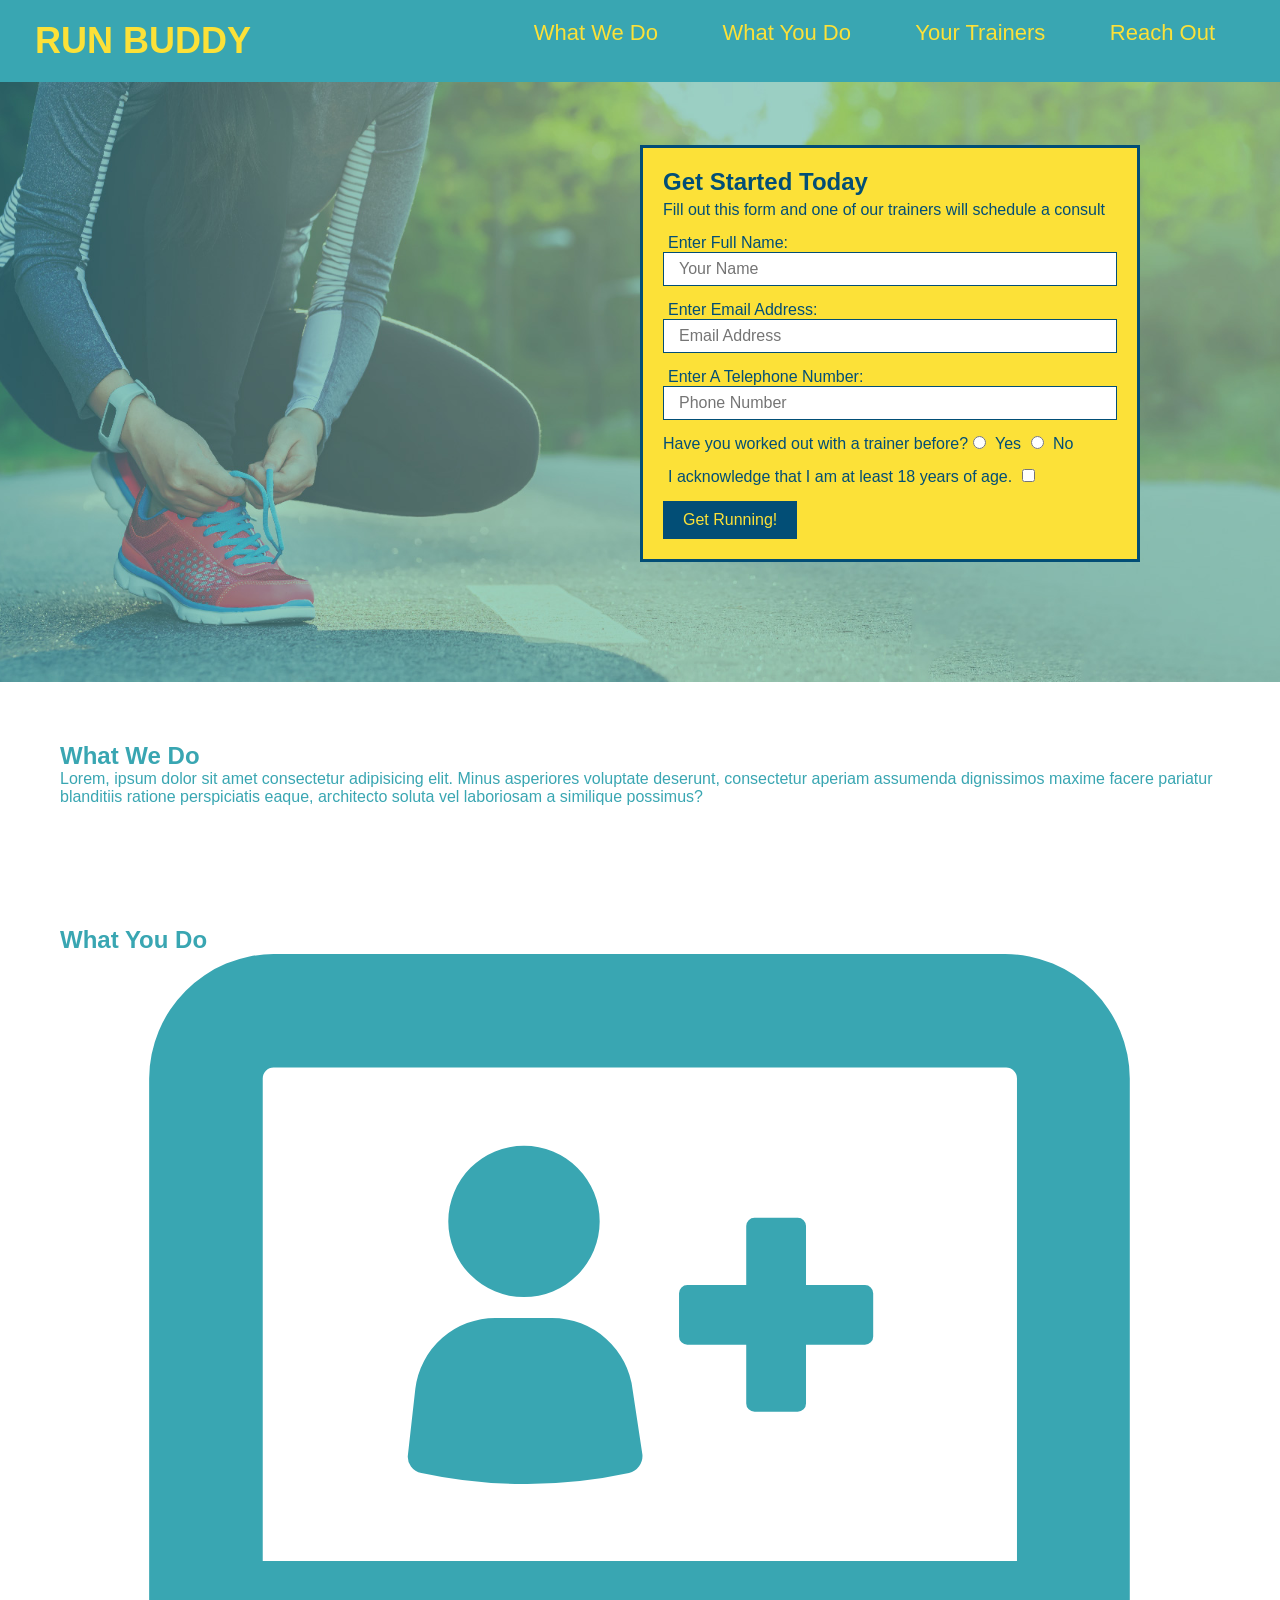
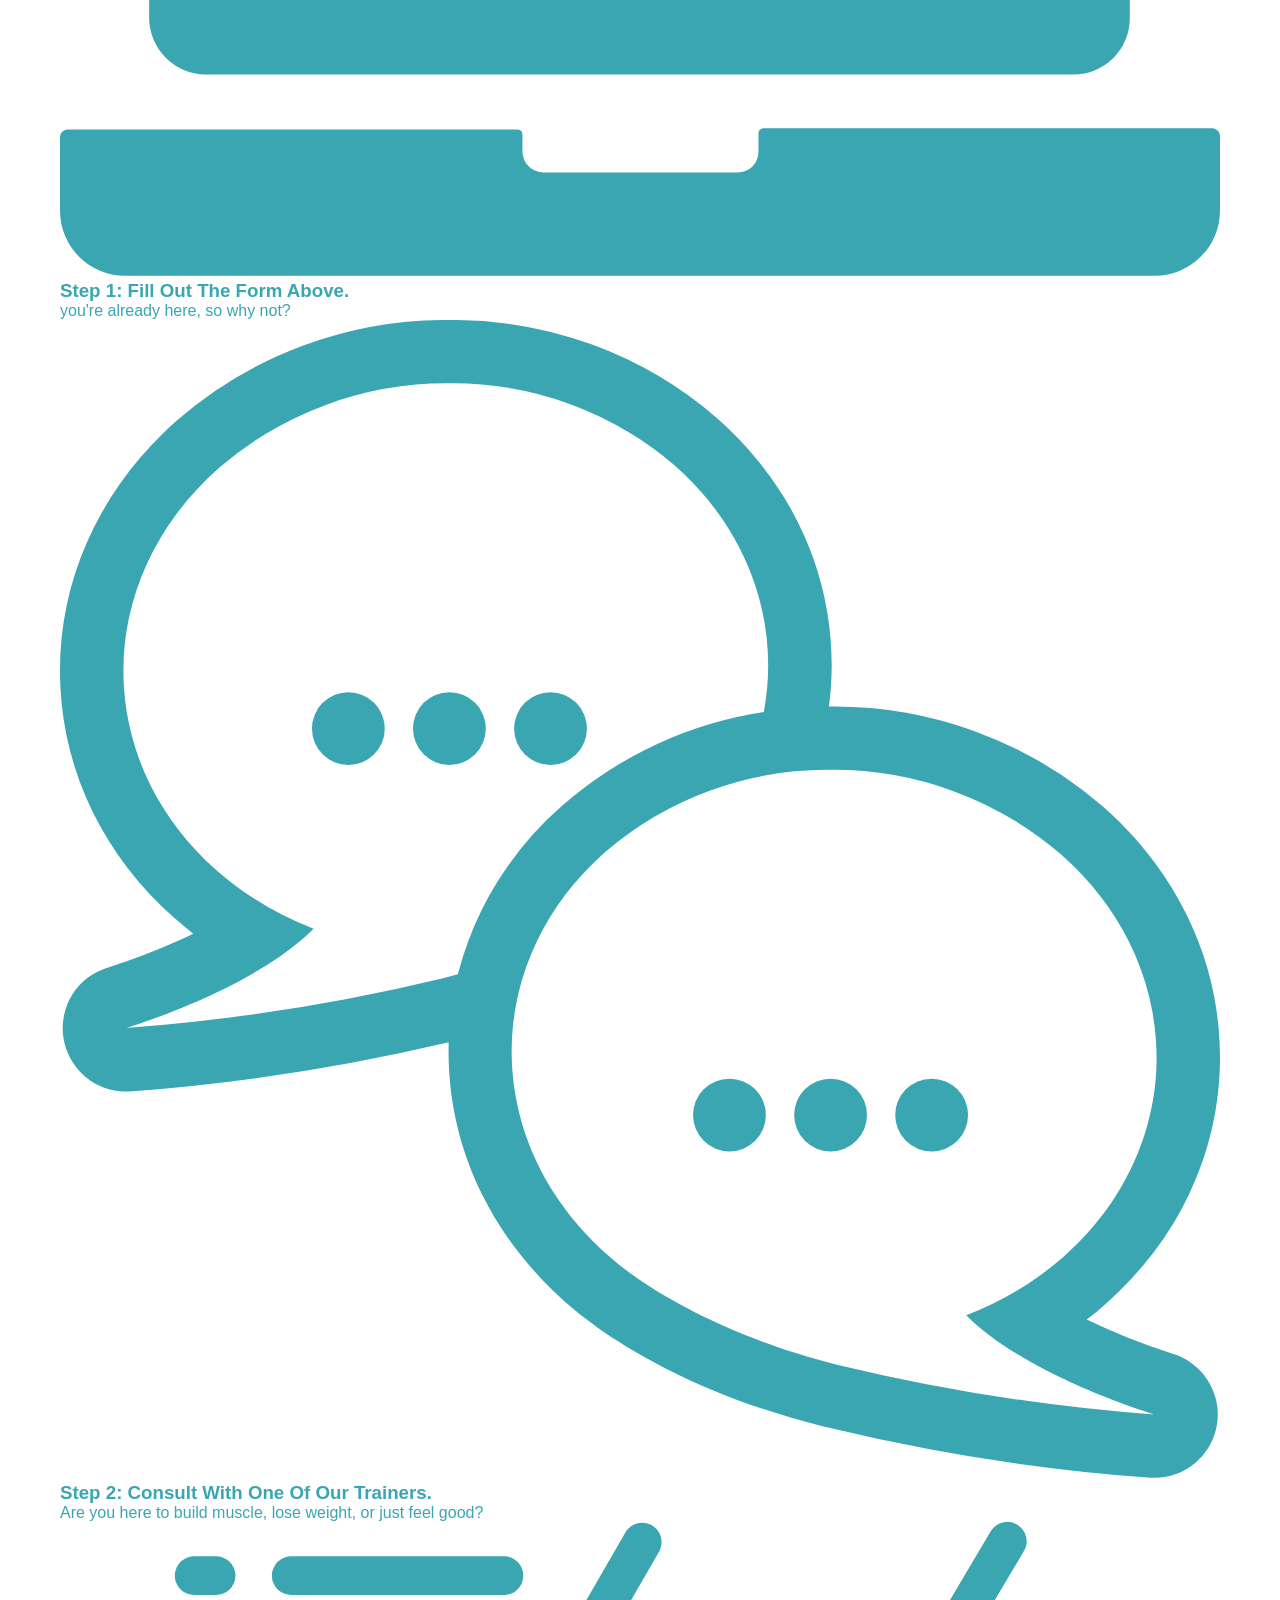
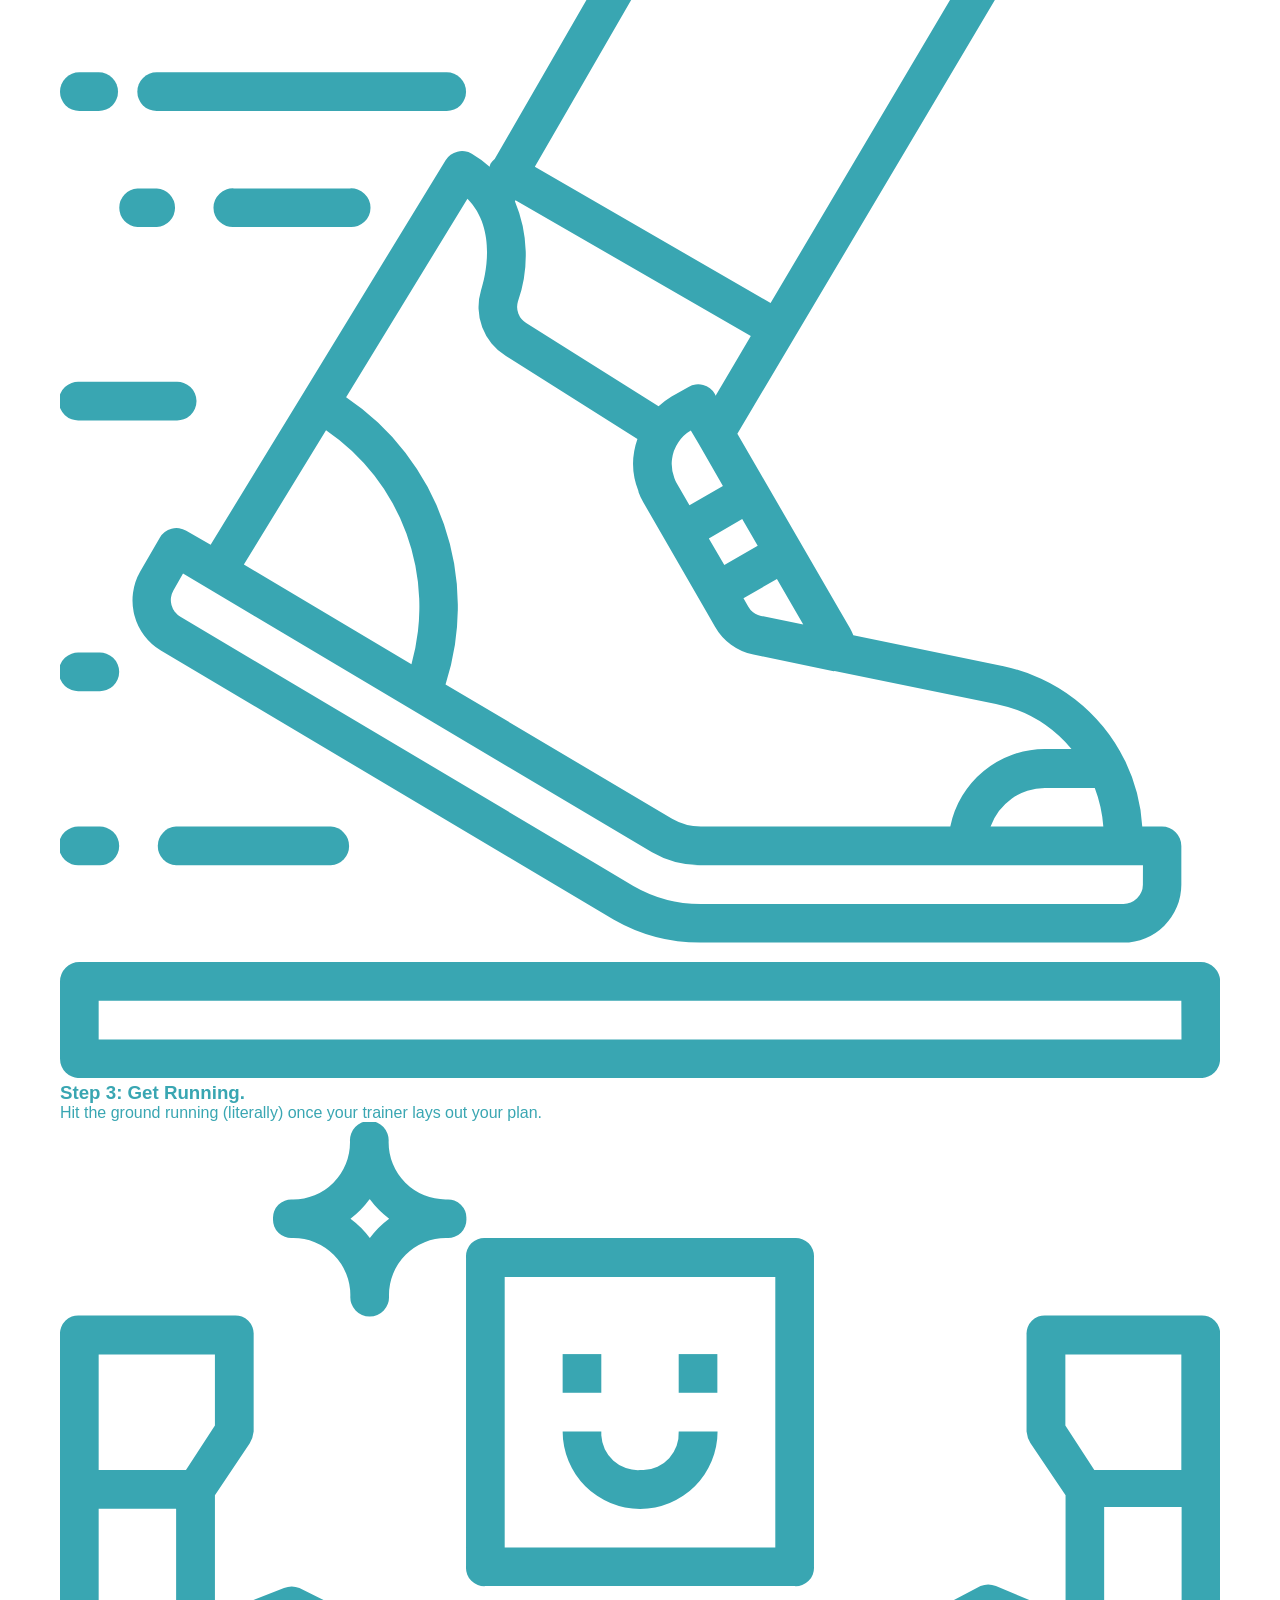
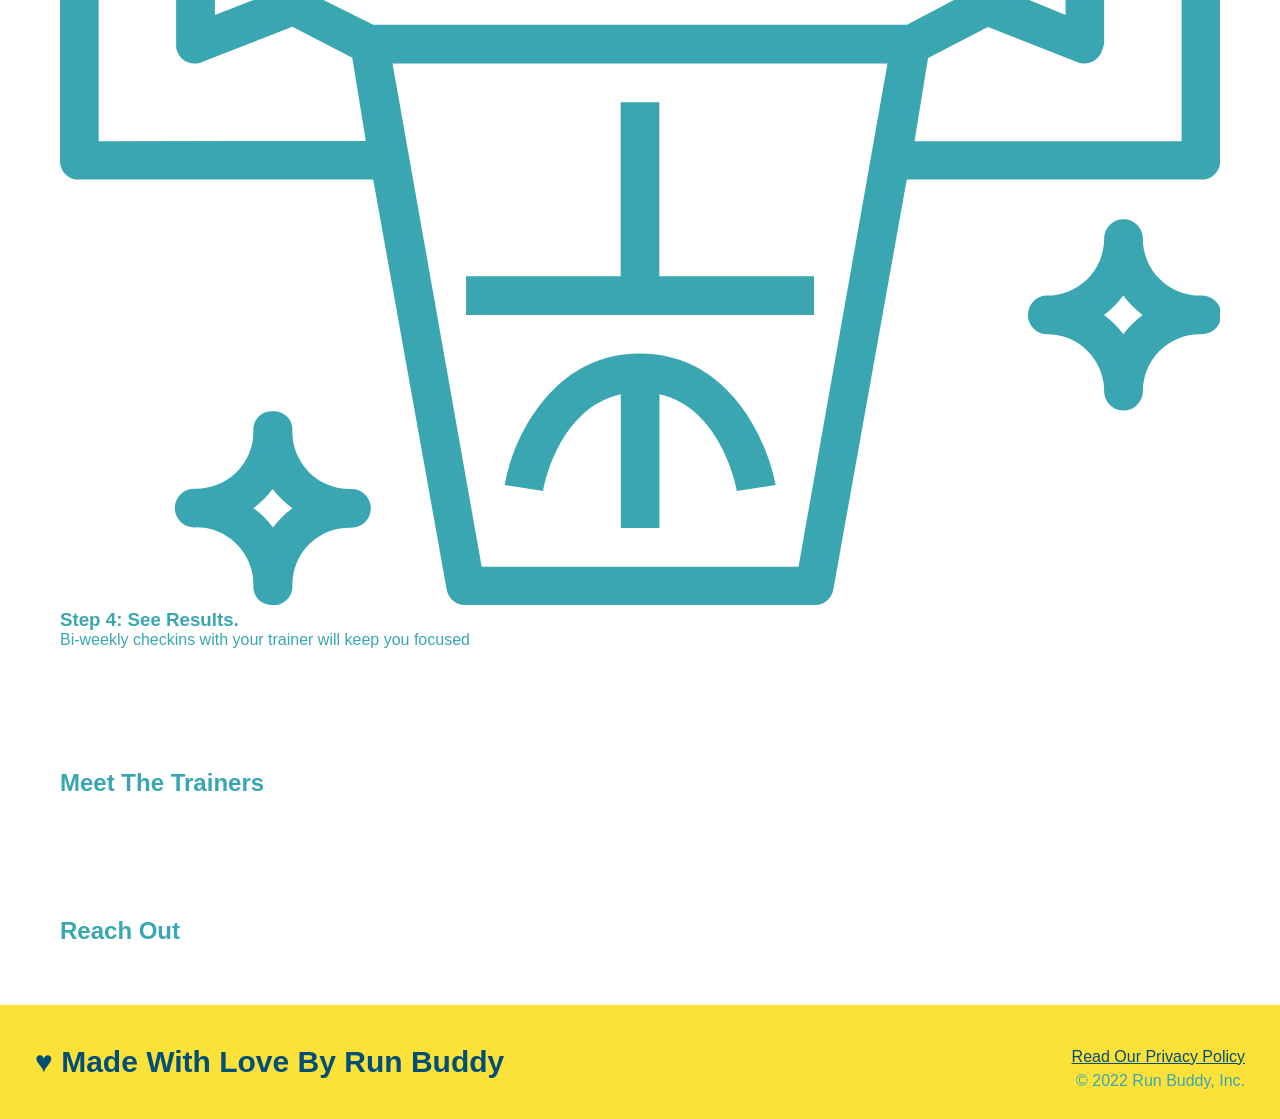
==== index.html @ b2ea05d6 "adding what you do icons" ====
<!DOCTYPE html>
<html lang="en">
<head>
    <meta charset="UTF-8">
    <meta http-equiv="X-UA-Compatible" content="IE=edge">
    <meta name="viewport" content="width=device-width, initial-scale=1.0">
    <link rel="stylesheet" href="./assets/css/style.css">
    <title>Run-Buddy</title>
</head>
<body>
    <!--Navigation-->
    <header>
        <h1>
            <a href="/">RUN BUDDY</a>
        </h1>
        <nav>
            <ul>
                <li>
                    <a href="#what-we-do">What We Do</a>
                </li>
                <li>
                    <a href="#what-you-do">What You Do</a>
                </li>
                <li>
                    <a href="#your-trainers">Your Trainers</a>
                </li>
                <li>
                    <a href="#reach-out">Reach Out</a>
                </li>
            </ul>
        </nav>
    </header>

    <!--hero/jumbotron-->
    <section class="hero">
        <div class="hero-form">
            <h3>Get Started Today</h3>
            <p>Fill out this form and one of our trainers will schedule a consult</p>

            <!--Add form element-->
            <form>
                <label for="name">Enter Full Name:</label>
                <input type="text" placeholder="Your Name" name="name" id="name" class="form-input" />
                
                <label for="email">Enter Email Address:</label>
                <input type="email" placeholder="Email Address" name="email" id="email" class="form-input" />

                <label for="phone">Enter A Telephone Number:</label>
                <input type="tel" placeholder="Phone Number" name="phone" id="phone" class="form-input" />
                <p>
                    Have you worked out with a trainer before?
                    <input type="radio" name="trainer-confirm" id="trainer-yes" />
                    <label for="trainer-yes">Yes</label>
                    <input type="radio" name="trainer-confirm" id="trainer-no" />
                    <label for="trainer-no">No</label>
                </p>
                <p>
                    <label for="checkbox" >
                        I acknowledge that I am at least 18 years of age.
                    </label>
                    <input type="checkbox" name="age-confirm" id="checkbox" />
                </p>
                <button type="submit">
                    Get Running!
                </button>
            </form>
        </div>
    </section>

    <!--What we do-->
    <section id="what-we-do">
        <h2>What We Do</h2>
        <p>
            Lorem, ipsum dolor sit amet consectetur adipisicing elit. Minus asperiores voluptate deserunt, consectetur aperiam assumenda dignissimos maxime facere pariatur blanditiis ratione perspiciatis eaque, architecto soluta vel laboriosam a similique possimus?
        </p>
    </section>

    <!--What you do-->
    <section id="what-you-do">
        <h2>What You Do</h2>

        <div>
            <img src="./assets/images/step-1.svg" alt="" />
            <h3>Step 1: Fill Out The Form Above.</h3>
            <p>you're already here, so why not?</p>
        </div>

        <div>
            <img src="./assets/images/step-2.svg" alt="" />
            <h3>Step 2: Consult With One Of Our Trainers.</h3>
            <p>Are you here to build muscle, lose weight, or just feel good?</p>
        </div>

        <div>
            <img src="./assets/images/step-3.svg" alt="" />
            <h3>Step 3: Get Running.</h3>
            <p>Hit the ground running (literally) once your trainer lays out your plan.</p>
        </div>

        <div>
            <img src="./assets/images/step-4.svg" alt="" />
            <h3>Step 4: See Results.</h3>
            <p>Bi-weekly checkins with your trainer will keep you focused</p>
        </div>
    </section>

    <!--meet the trainers-->
    <section>
        <h2>Meet The Trainers</h2>
    </section>

    <!--reach out-->
    <section>
        <h2>Reach Out</h2>
    </section>

    <!--footer-->
    <footer>
        <h2>♥ Made With Love By Run Buddy</h2>
        <div>
            <a href="#">Read Our Privacy Policy</a><br />
            &copy; 2022 Run Buddy, Inc.
        </div>
    </footer>
</body>
</html>
---- assets/css/style.css ----
* {
    margin: 0;
    padding: 0;
    box-sizing: border-box;
}

body {
    font-family: Arial, Helvetica, sans-serif;
    color: #39a6b2;
}

/*apply styles to the header*/
header {
    padding: 20px 35px;
    background-color: #39a6b2;
}

header h1 {
    font-weight: bold;
    font-size: 36px;
    color: #fce138;
    margin: 0;
    display: inline;
}

header a {
    color: #fce138;
    text-decoration: none;
}

header nav {
    float: right;
    margin: 7x 0;
}

header nav ul li {
    display: inline;
}

header nav ul li a {
    margin: 0 30px;
    font-weight: lighter;
    font-size: 22px;
}

footer {
    background: #fce138;
    width: 100%;
    padding: 40px 35px;
}

footer h2 {
    display: inline;
    color: #024e76;
    font-size: 30px;
    margin: 0;
}

footer div {
    float: right;
    line-height: 1.5;
    text-align: right;
}

footer a {
    color: #024e76;
}

section {
    padding: 60px;
}

/*hero styles*/
.hero {
    background-image: url("../images/hero-bg.jpg");
    height: 600px;
    background-size: cover;
    background-position: center;
    position: relative;
}

.hero-form {
    border: 3px solid #024e76;
    color: #024e76;
    background-color: #fce138;
    padding: 20px;
    width: 500px;
    position: absolute;
    bottom: 120px;
    right: 140px;
}

.hero-form h3 {
    font-size: 24px;
    margin: 0;
}

.hero-form p {
    margin: 5px 0 15px 0;
}

.form-input {
    border: 1px solid #024e76;
    display: block;
    padding: 7px 15px;
    font-size: 16px;
    color: #024e76;
    width: 100%;
    margin-bottom: 15px;
}

.hero-form label {
    margin: 0 5px;
}

.hero-form button {
    color: #fce138;
    background-color: #024e76;
    border: none;
    padding: 10px 20px;
    font-size: 16px;
}
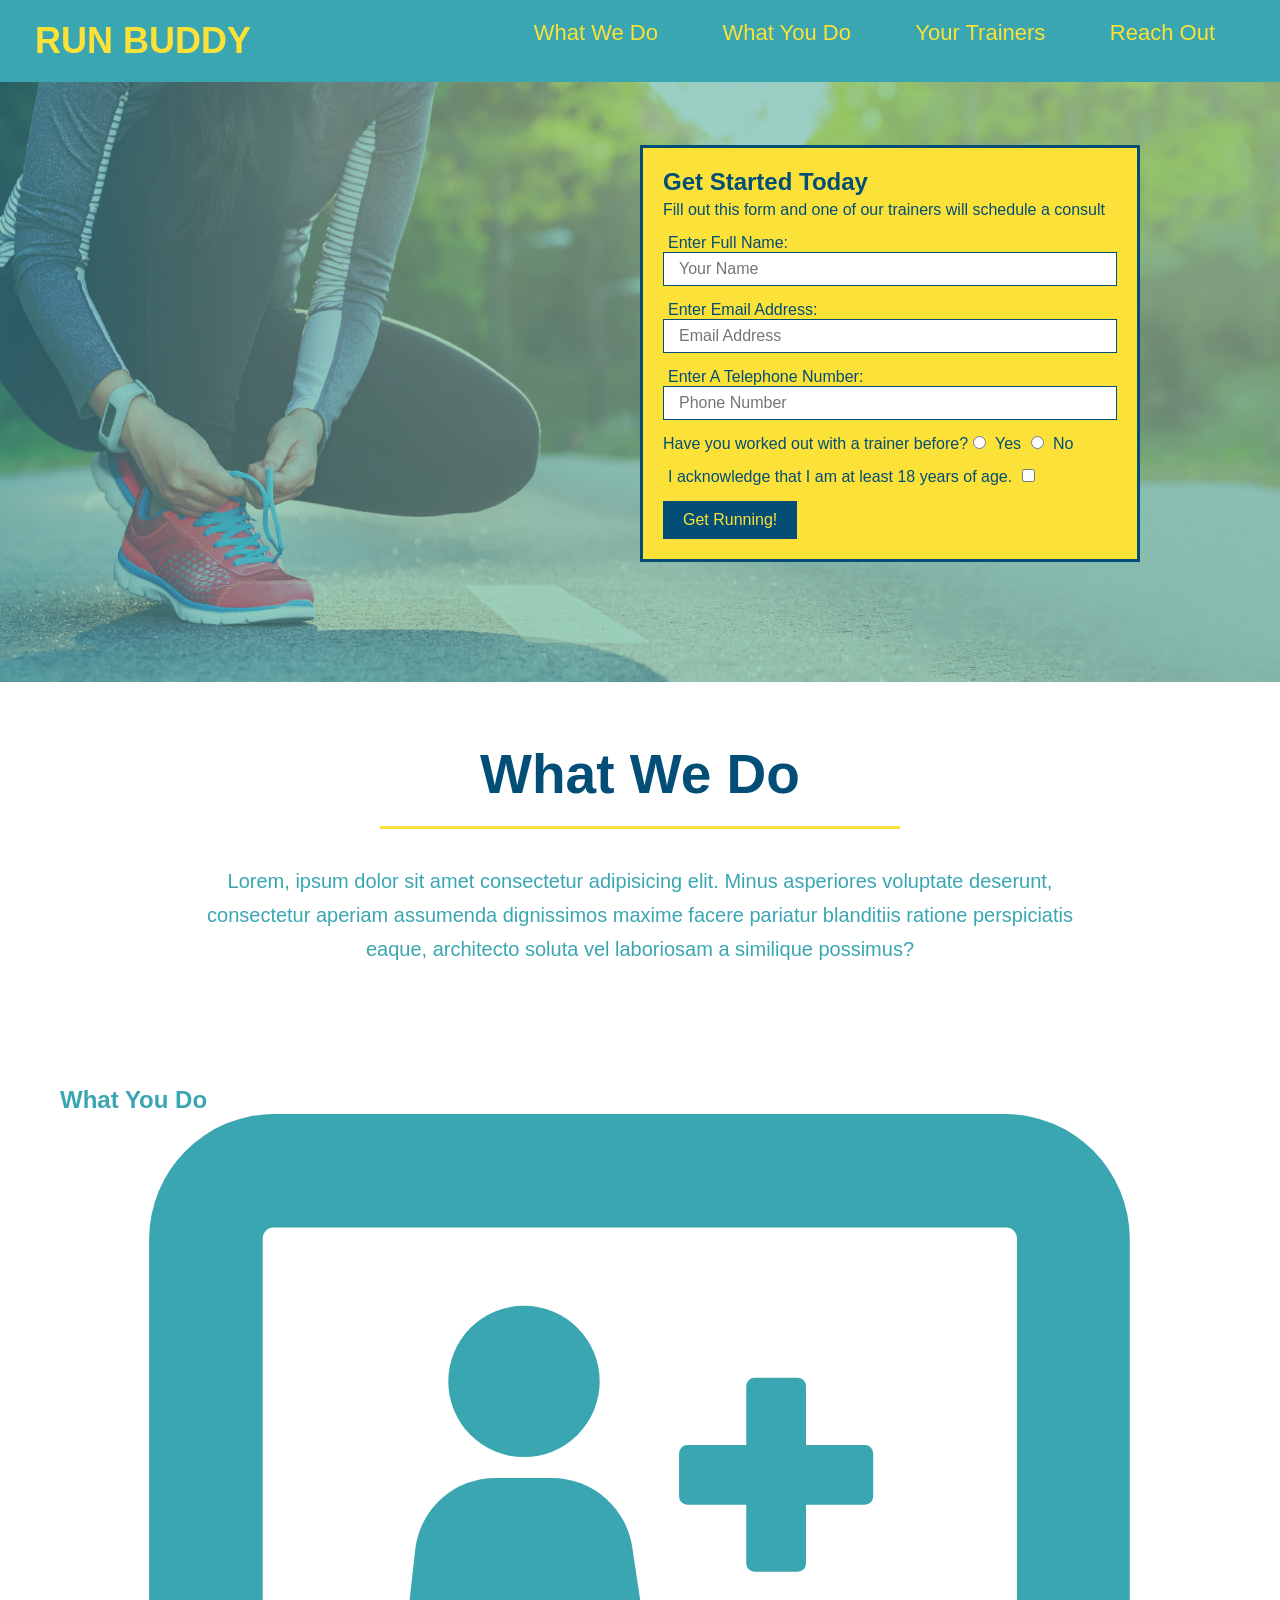
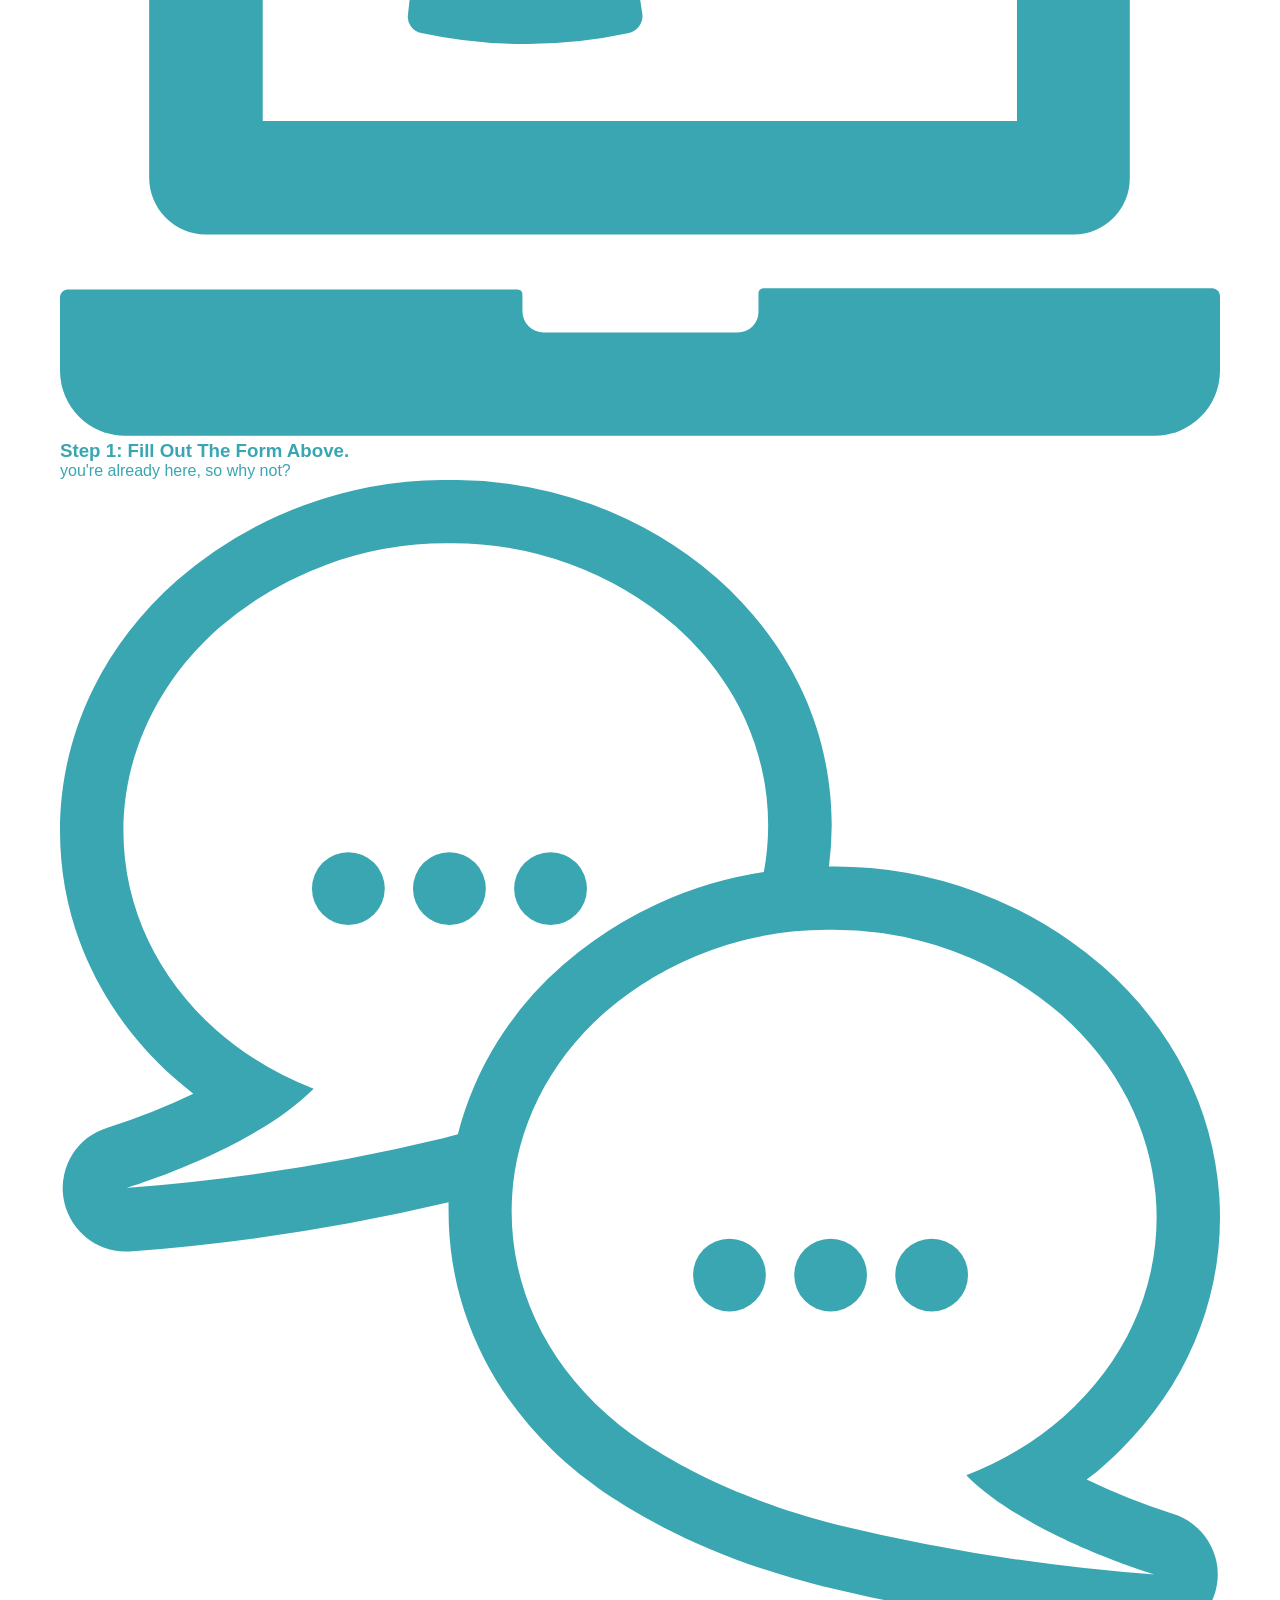
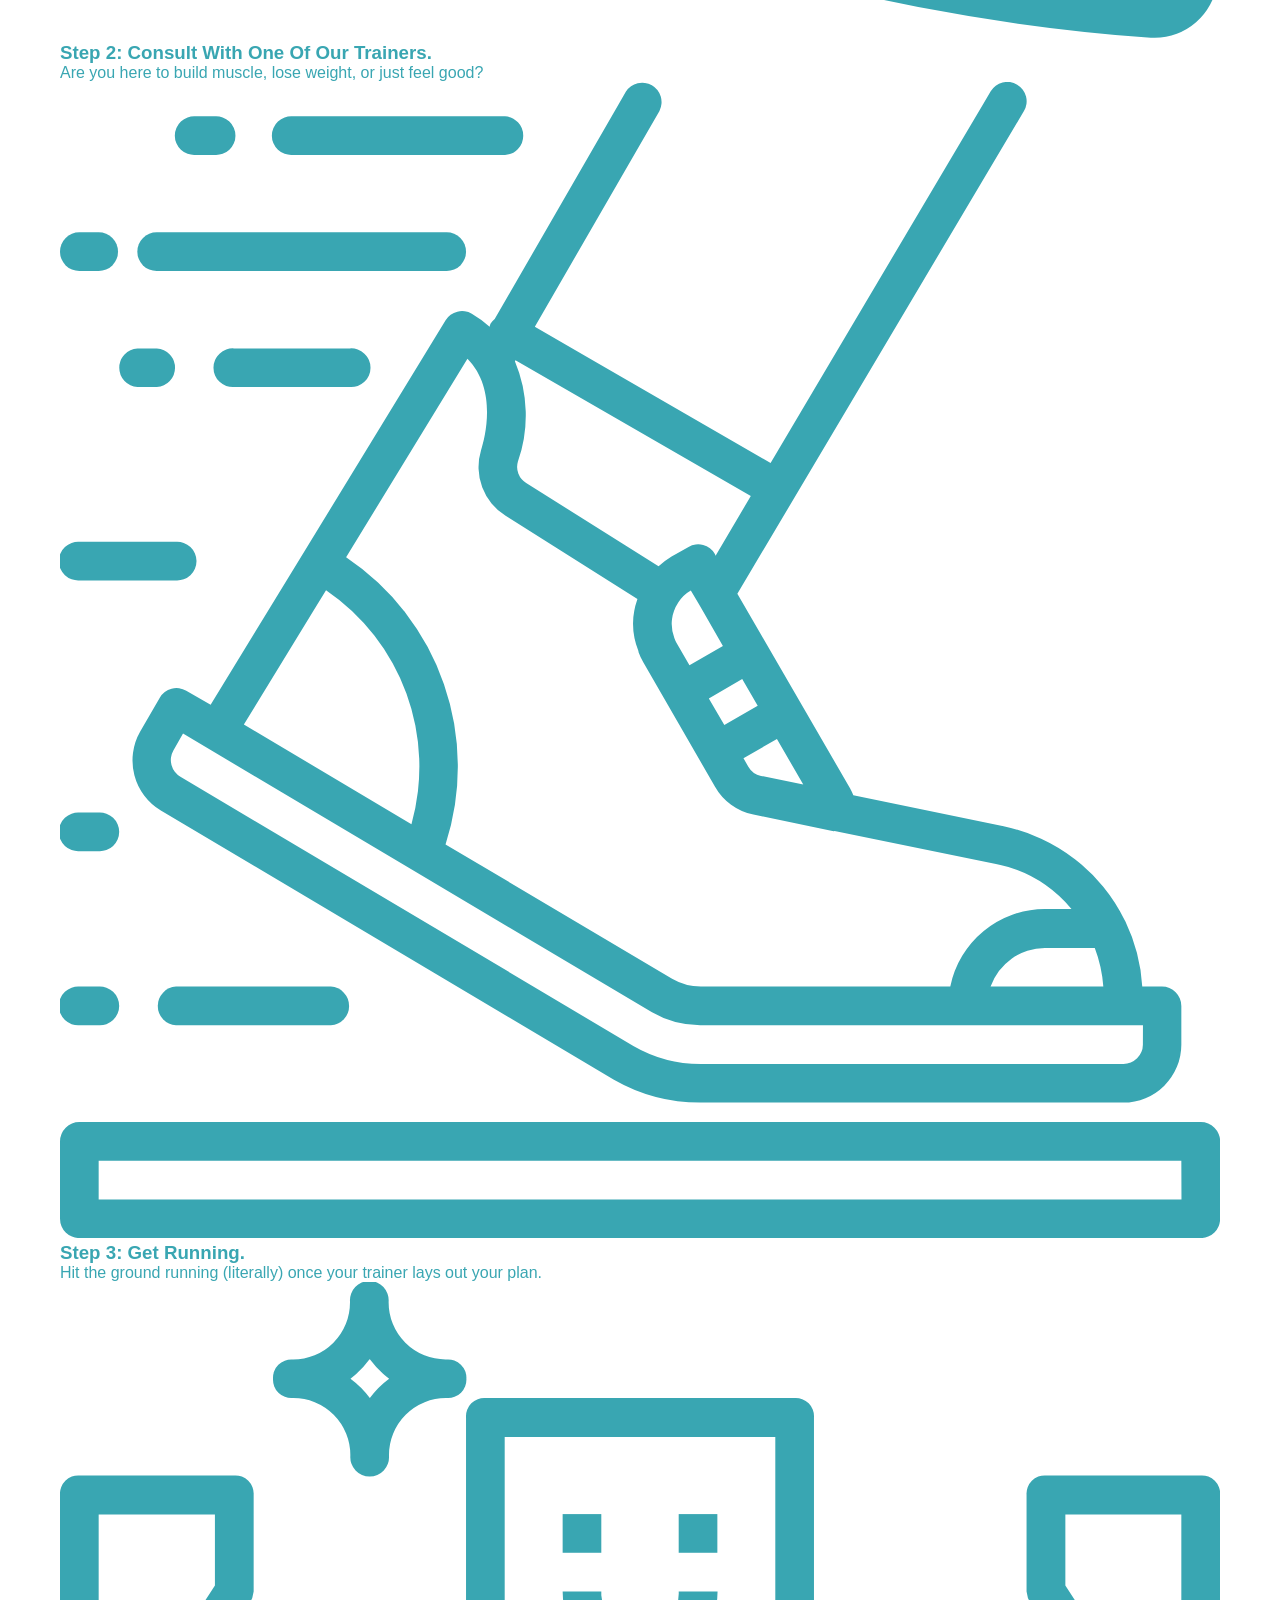
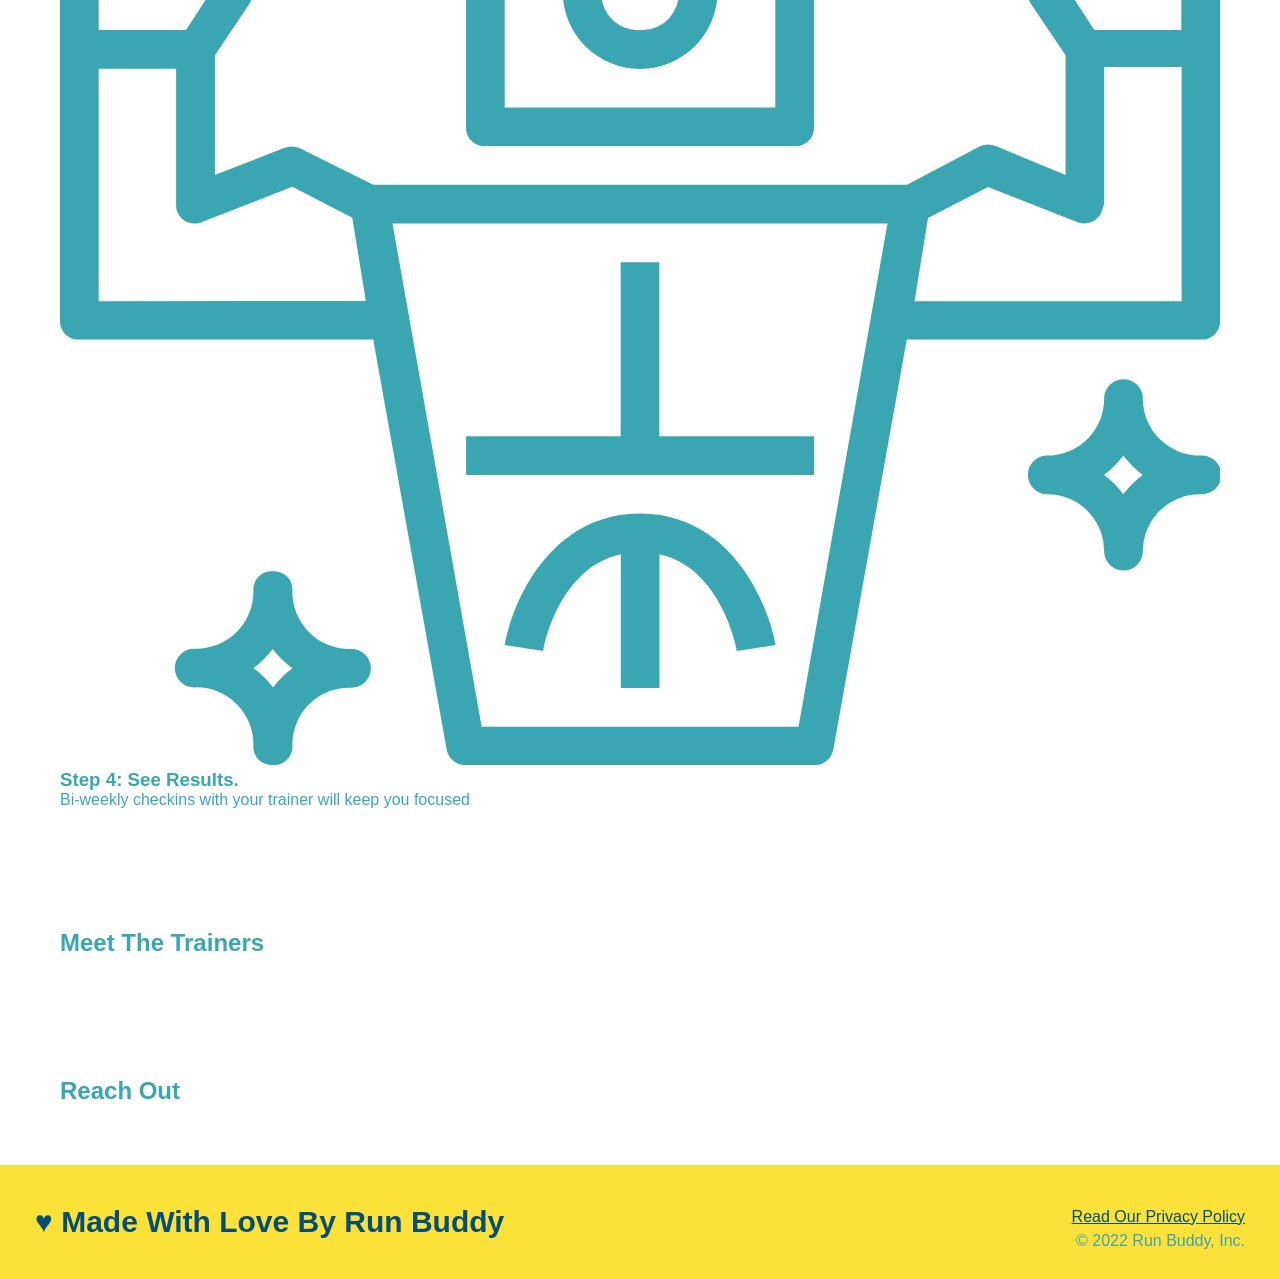
==== commit f62ea0ad: "what we do styling" ====
--- a/index.html
+++ b/index.html
@@ -68,7 +68,7 @@
     </section>
 
     <!--What we do-->
-    <section id="what-we-do">
+    <section id="what-we-do" class="intro">
         <h2>What We Do</h2>
         <p>
             Lorem, ipsum dolor sit amet consectetur adipisicing elit. Minus asperiores voluptate deserunt, consectetur aperiam assumenda dignissimos maxime facere pariatur blanditiis ratione perspiciatis eaque, architecto soluta vel laboriosam a similique possimus?
--- a/assets/css/style.css
+++ b/assets/css/style.css
@@ -119,4 +119,26 @@
     border: none;
     padding: 10px 20px;
     font-size: 16px;
+}
+
+.intro {
+    text-align: center;
+}
+
+.intro h2 {
+    font-size: 55px;
+    color: #024e76;
+    margin-bottom: 35px;
+    padding: 0 100px 20px 100px;
+    border-bottom: 3px solid;
+    border-color: #fce138;
+    display: inline-block;
+}
+
+.intro p {
+    line-height: 1.7;
+    color: #39a6b2;
+    width: 80%;
+    font-size: 20px;
+    margin: 0 auto;
 }
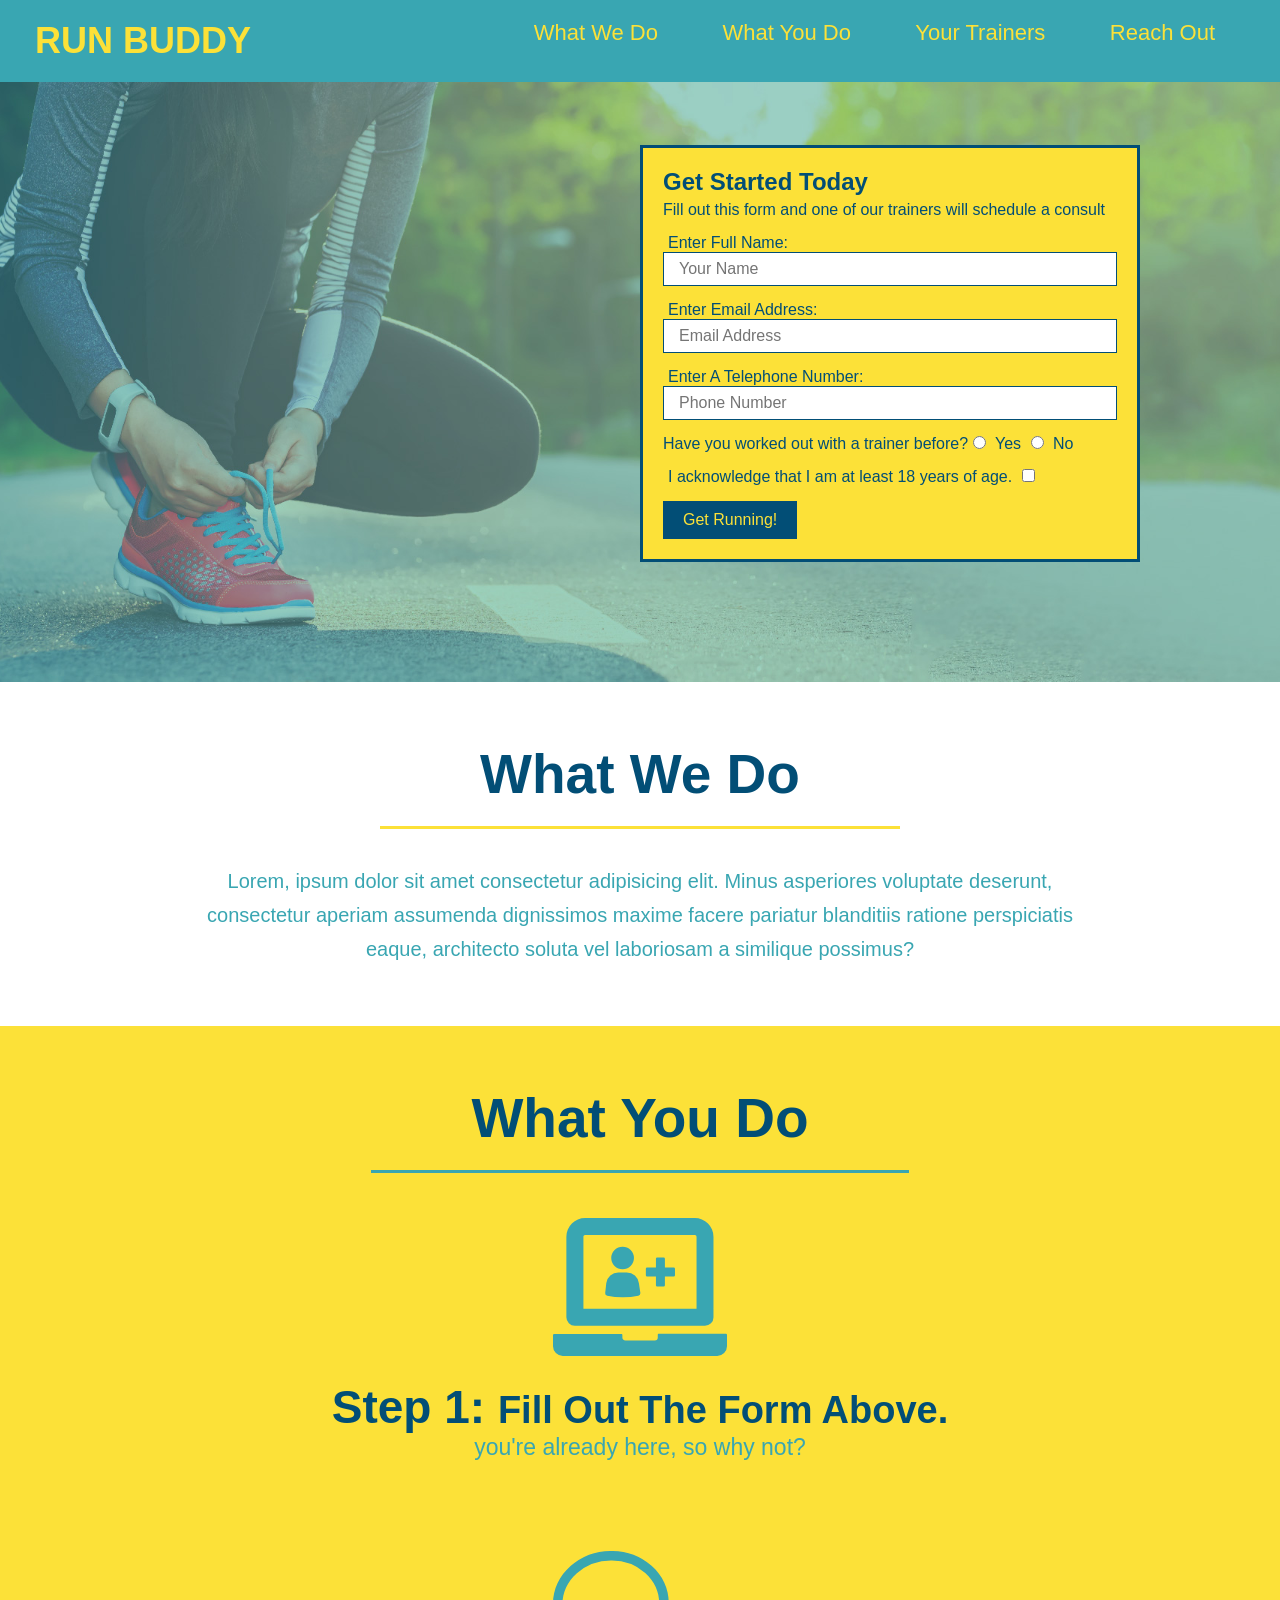
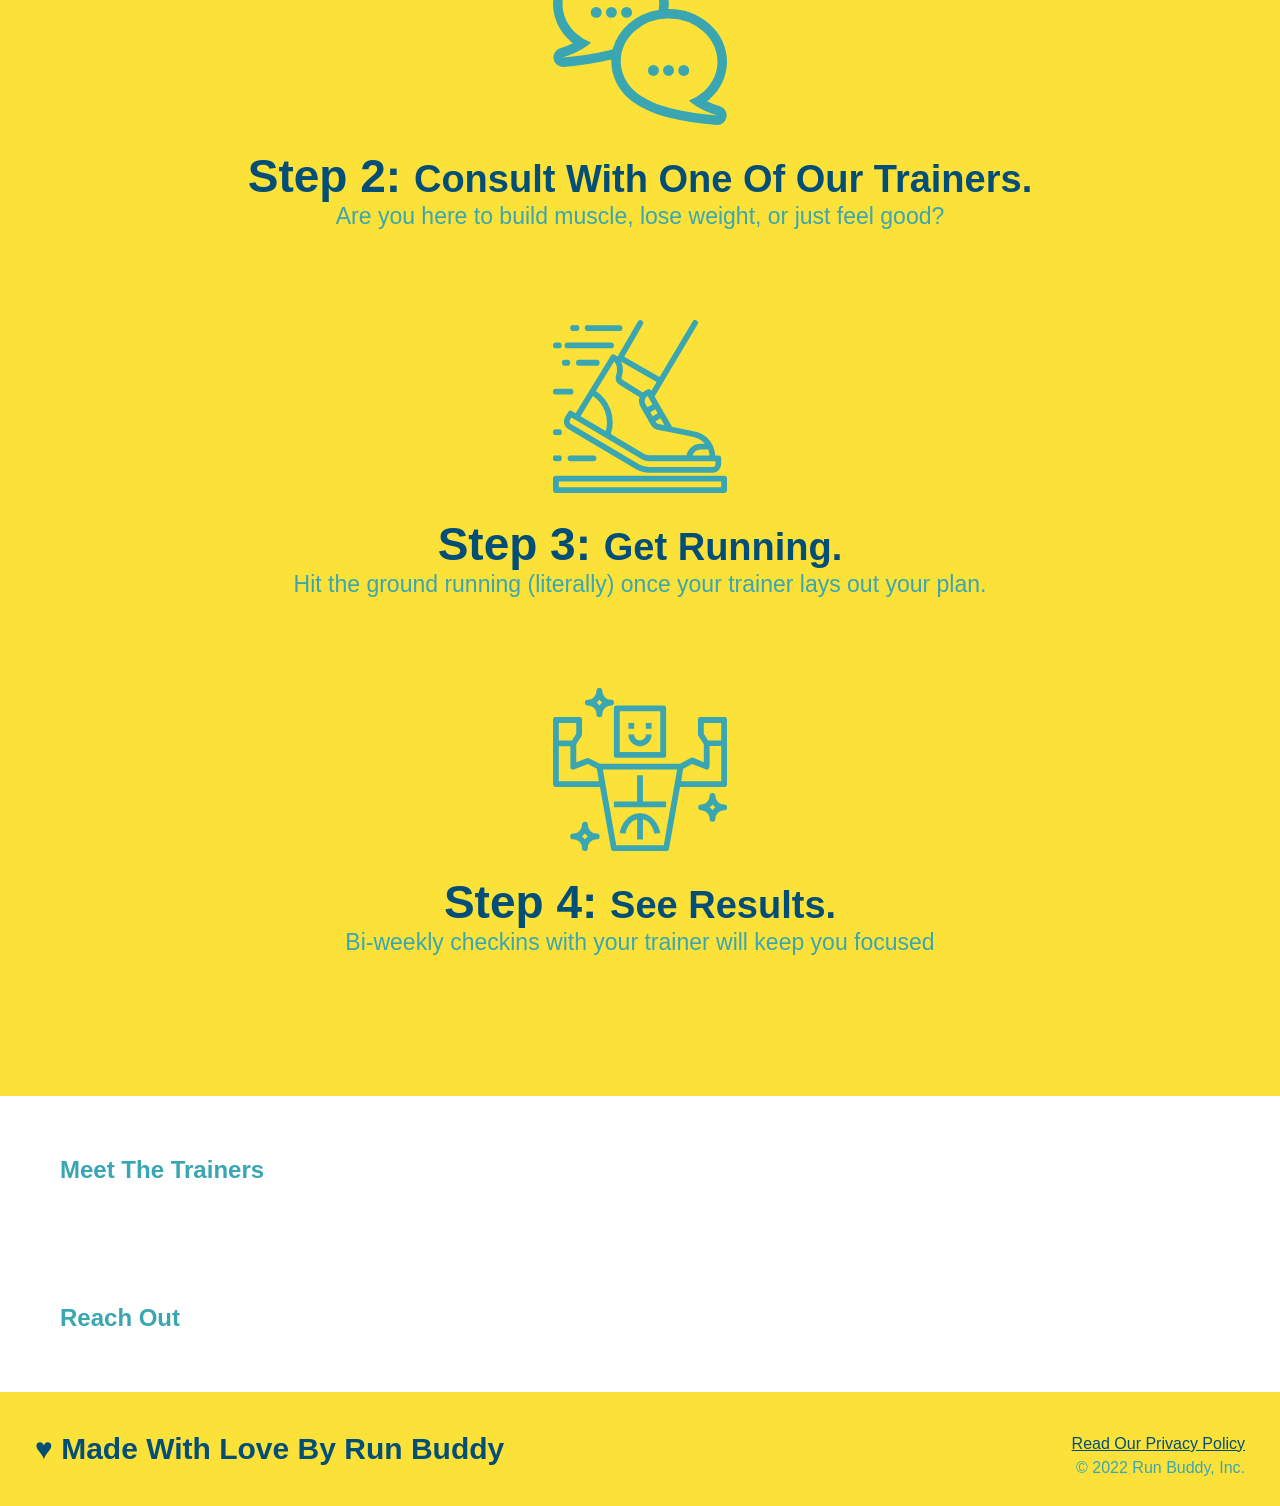
==== commit 87b2c13d: "styling what you do" ====
--- a/index.html
+++ b/index.html
@@ -69,37 +69,37 @@
 
     <!--What we do-->
     <section id="what-we-do" class="intro">
-        <h2>What We Do</h2>
+        <h2 class="section-title primary-border">What We Do</h2>
         <p>
             Lorem, ipsum dolor sit amet consectetur adipisicing elit. Minus asperiores voluptate deserunt, consectetur aperiam assumenda dignissimos maxime facere pariatur blanditiis ratione perspiciatis eaque, architecto soluta vel laboriosam a similique possimus?
         </p>
     </section>
 
     <!--What you do-->
-    <section id="what-you-do">
-        <h2>What You Do</h2>
+    <section id="what-you-do" class="steps">
+        <h2 class="section-title secondary-border">What You Do</h2>
 
         <div>
             <img src="./assets/images/step-1.svg" alt="" />
-            <h3>Step 1: Fill Out The Form Above.</h3>
+            <h3>Step 1: <span>Fill Out The Form Above.</span></h3>
             <p>you're already here, so why not?</p>
         </div>
 
         <div>
             <img src="./assets/images/step-2.svg" alt="" />
-            <h3>Step 2: Consult With One Of Our Trainers.</h3>
+            <h3>Step 2: <span>Consult With One Of Our Trainers.</span></h3>
             <p>Are you here to build muscle, lose weight, or just feel good?</p>
         </div>
 
         <div>
             <img src="./assets/images/step-3.svg" alt="" />
-            <h3>Step 3: Get Running.</h3>
+            <h3>Step 3: <span>Get Running.</span></h3>
             <p>Hit the ground running (literally) once your trainer lays out your plan.</p>
         </div>
 
         <div>
             <img src="./assets/images/step-4.svg" alt="" />
-            <h3>Step 4: See Results.</h3>
+            <h3>Step 4: <span>See Results.</span></h3>
             <p>Bi-weekly checkins with your trainer will keep you focused</p>
         </div>
     </section>
--- a/assets/css/style.css
+++ b/assets/css/style.css
@@ -125,20 +125,56 @@
     text-align: center;
 }
 
-.intro h2 {
-    font-size: 55px;
-    color: #024e76;
-    margin-bottom: 35px;
-    padding: 0 100px 20px 100px;
-    border-bottom: 3px solid;
-    border-color: #fce138;
-    display: inline-block;
-}
-
 .intro p {
     line-height: 1.7;
     color: #39a6b2;
     width: 80%;
     font-size: 20px;
     margin: 0 auto;
+}
+
+.steps {
+    text-align: center;
+    background: #fce138;
+}
+
+.steps div {
+    margin-bottom: 80px;
+}
+
+.steps img {
+    width: 15%;
+    margin: 10px 0;
+}
+
+.steps h3 {
+    color: #024e76;
+    font-size: 46px;
+    margin-top: 10px;
+}
+
+.steps p {
+    color: #39a6b2;
+    font-size: 23px;
+}
+
+.steps span {
+    font-size: 38px;
+}
+
+.section-title {
+    font-size: 55px;
+    color: #024e76;
+    margin-bottom: 35px;
+    padding: 0 100px 20px 100px;
+    border-bottom: 3px solid;
+    display: inline-block;
+}
+
+.primary-border {
+    border-color: #fce138;
+}
+
+.secondary-border {
+    border-color: #39a6b2;
 }
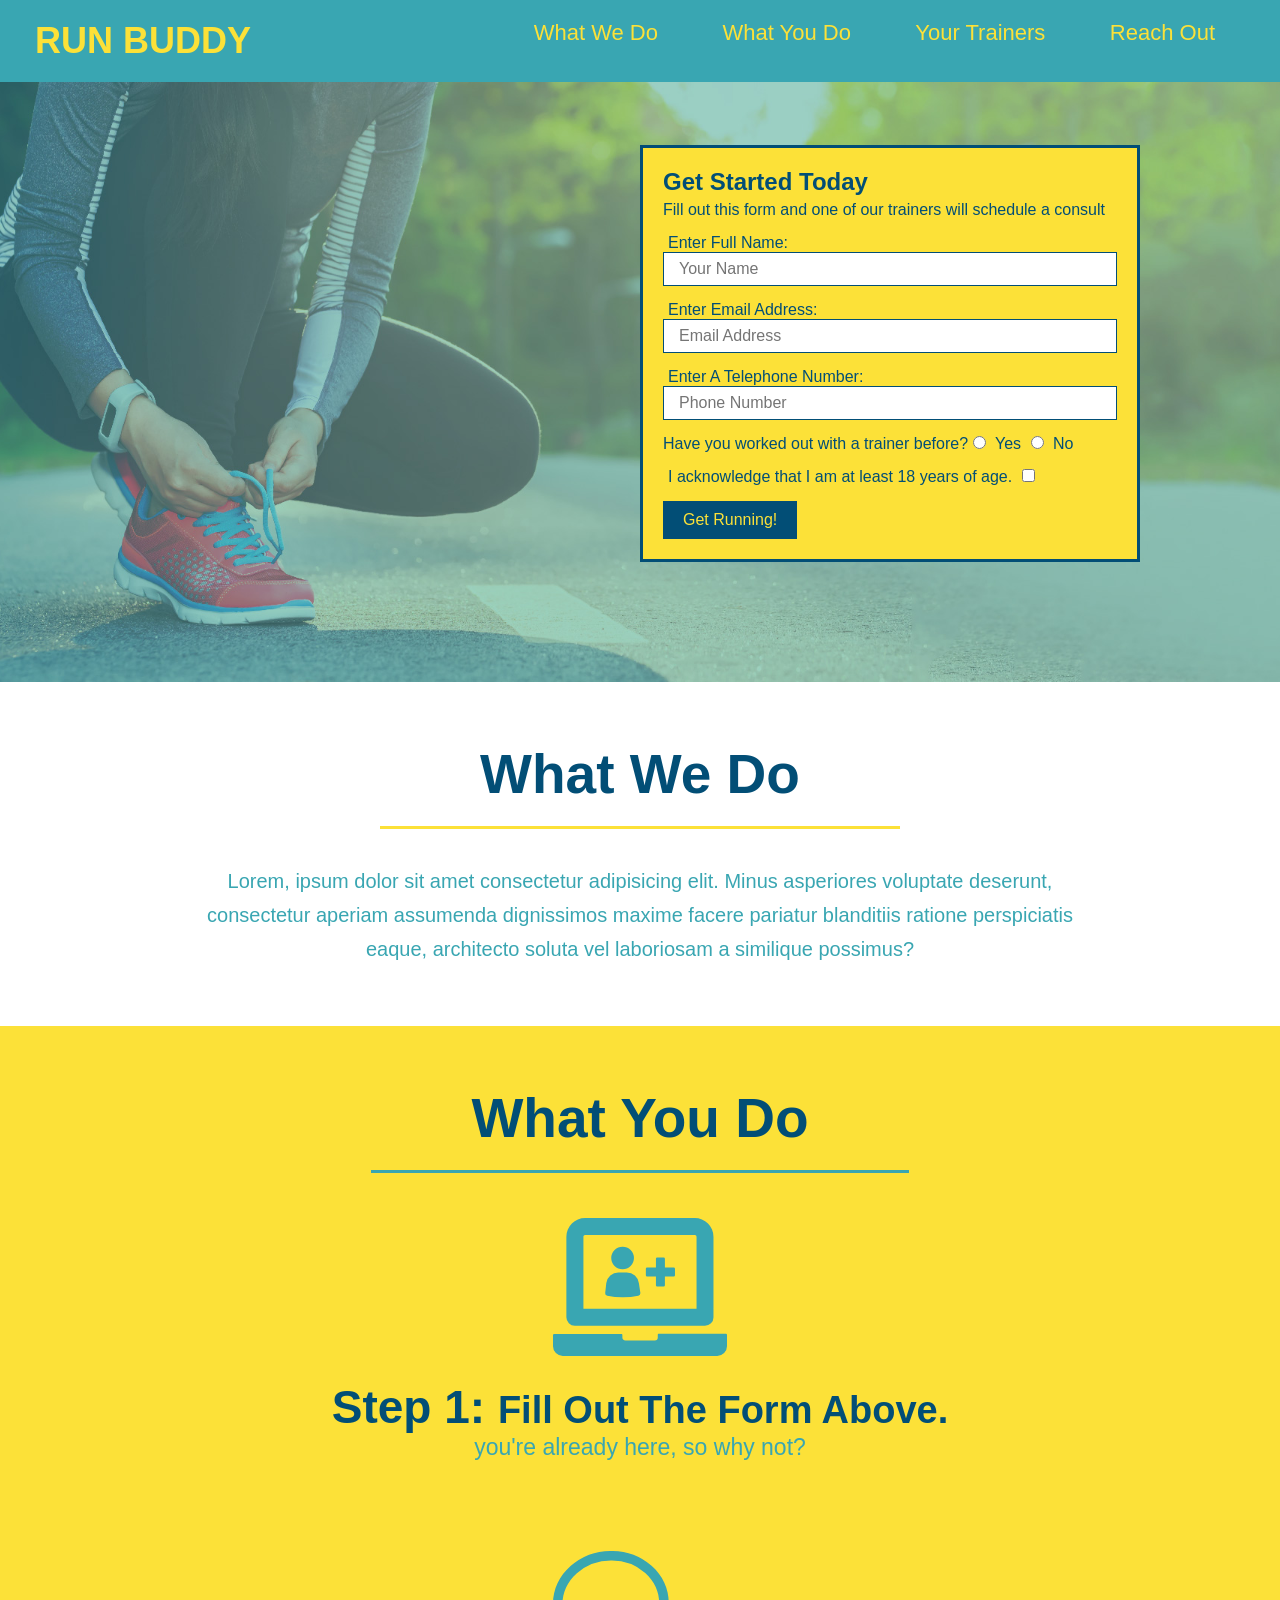
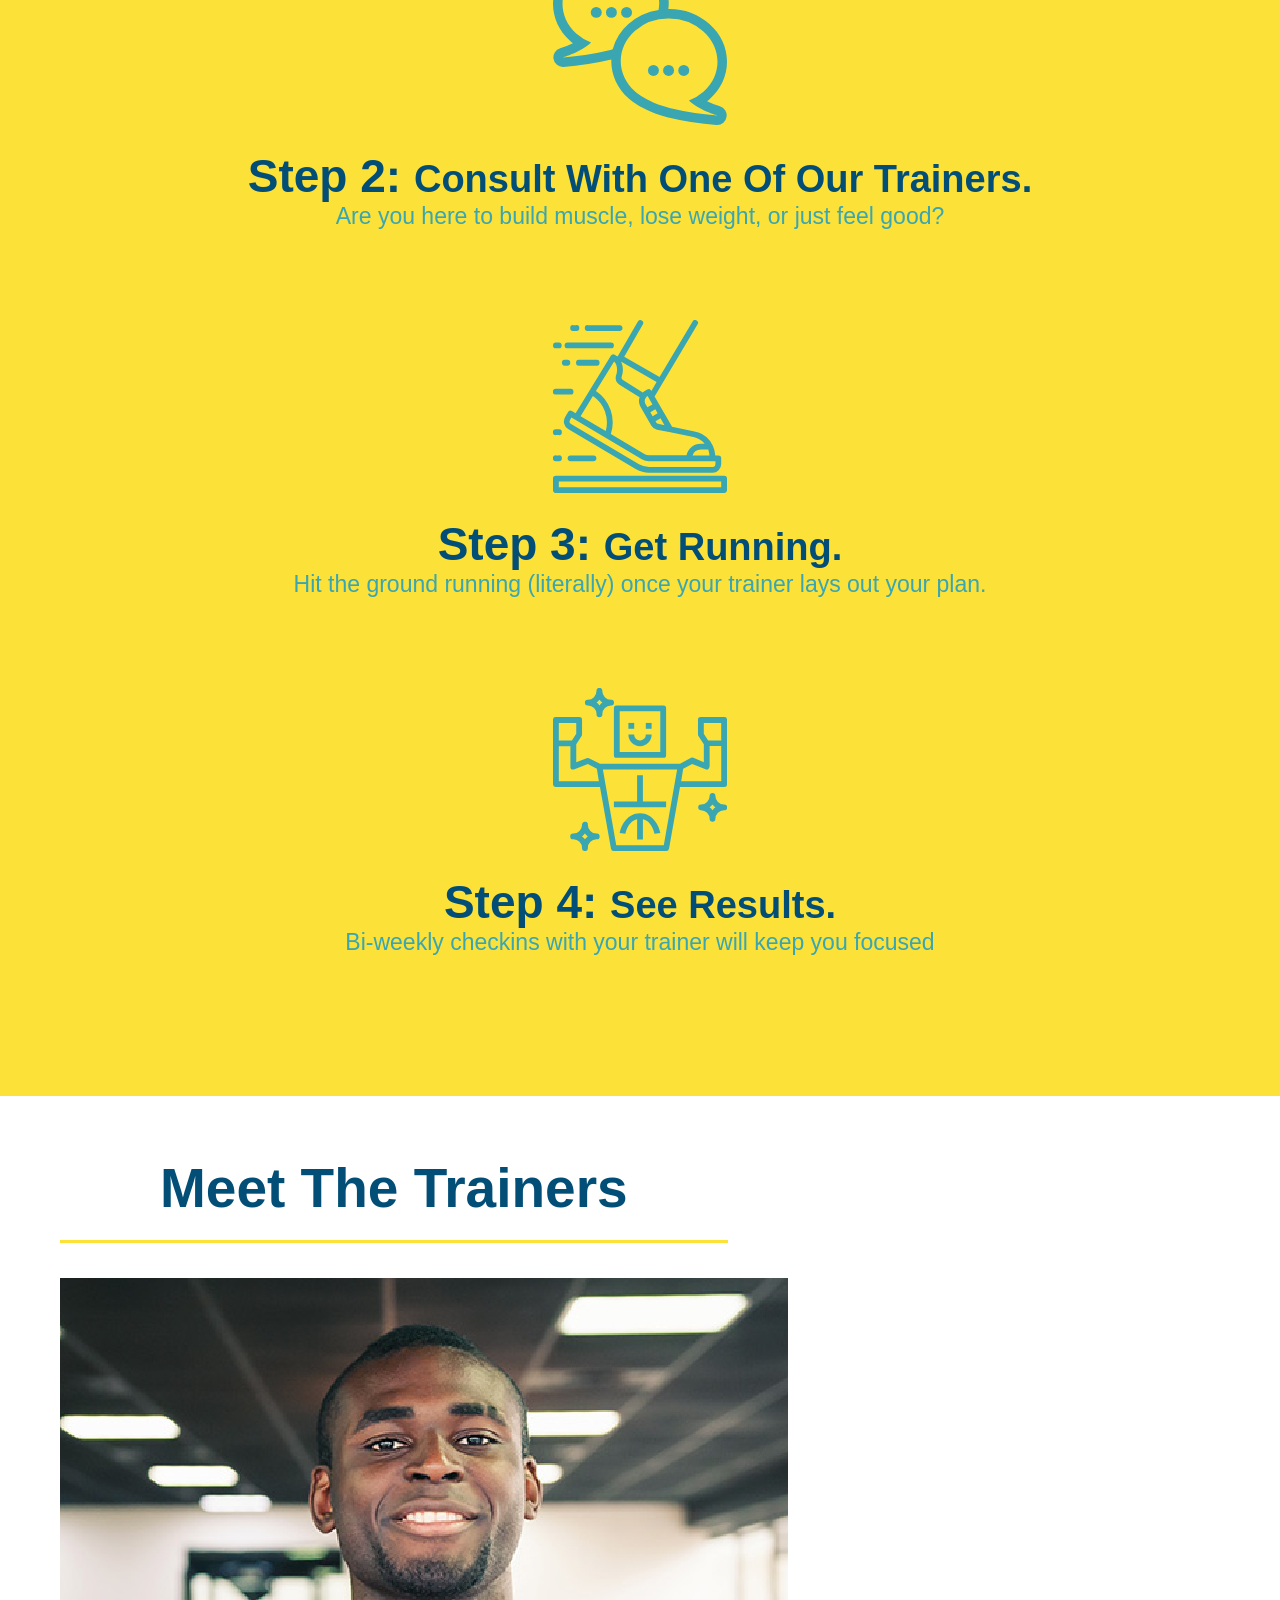
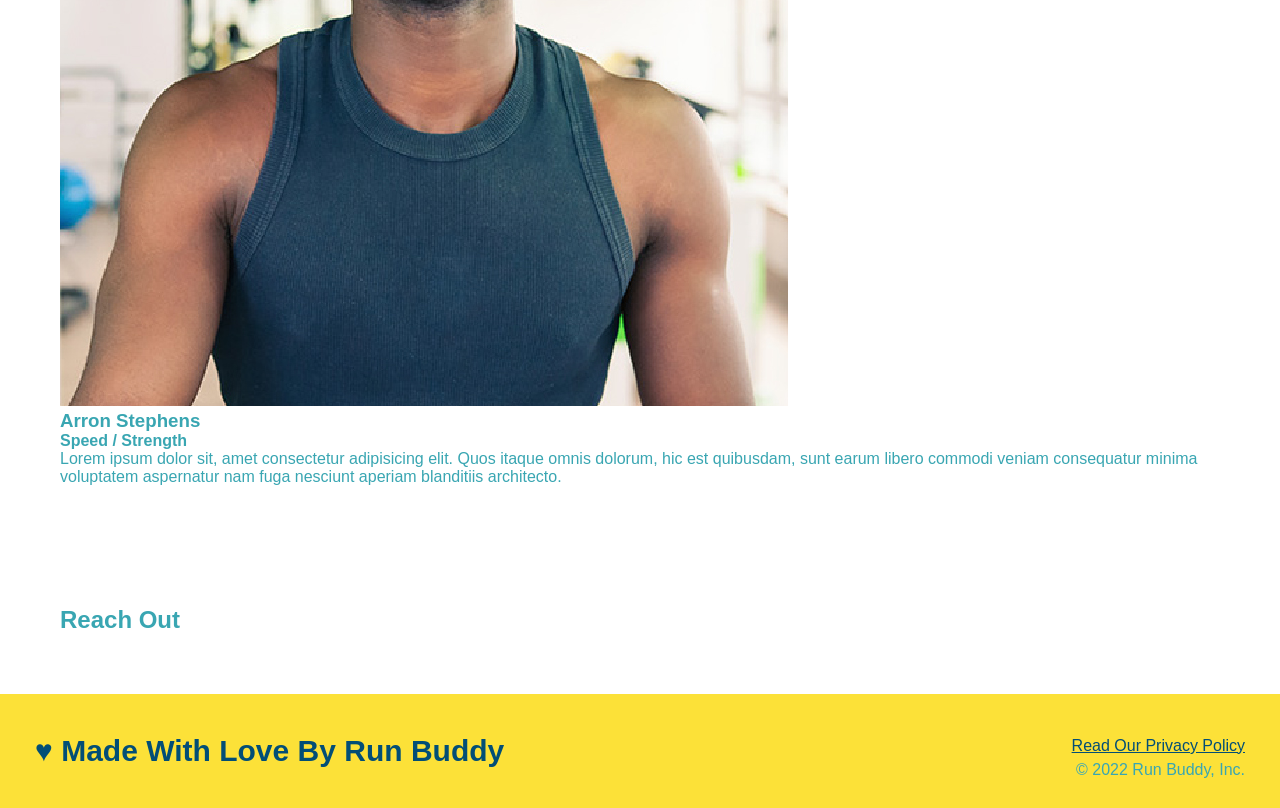
==== commit 43e9e40d: "trainers" ====
--- a/index.html
+++ b/index.html
@@ -105,8 +105,19 @@
     </section>
 
     <!--meet the trainers-->
-    <section>
-        <h2>Meet The Trainers</h2>
+    <section id="your-trainers" class="trainers">
+        <h2 class="section-title primary-border">Meet The Trainers</h2>
+
+        <article class="trainer">
+            <img src="./assets/images/trainer-1.jpg" alt="Arron Stephens in his workout clothes, ready to pump iron" />
+            <div class="trainer-bio">
+                <h3>Arron Stephens</h3>
+                <h4>Speed / Strength</h4>
+                <p>
+                    Lorem ipsum dolor sit, amet consectetur adipisicing elit. Quos itaque omnis dolorum, hic est quibusdam, sunt earum libero commodi veniam consequatur minima voluptatem aspernatur nam fuga nesciunt aperiam blanditiis architecto.
+                </p>
+            </div>
+        </article>
     </section>
 
     <!--reach out-->
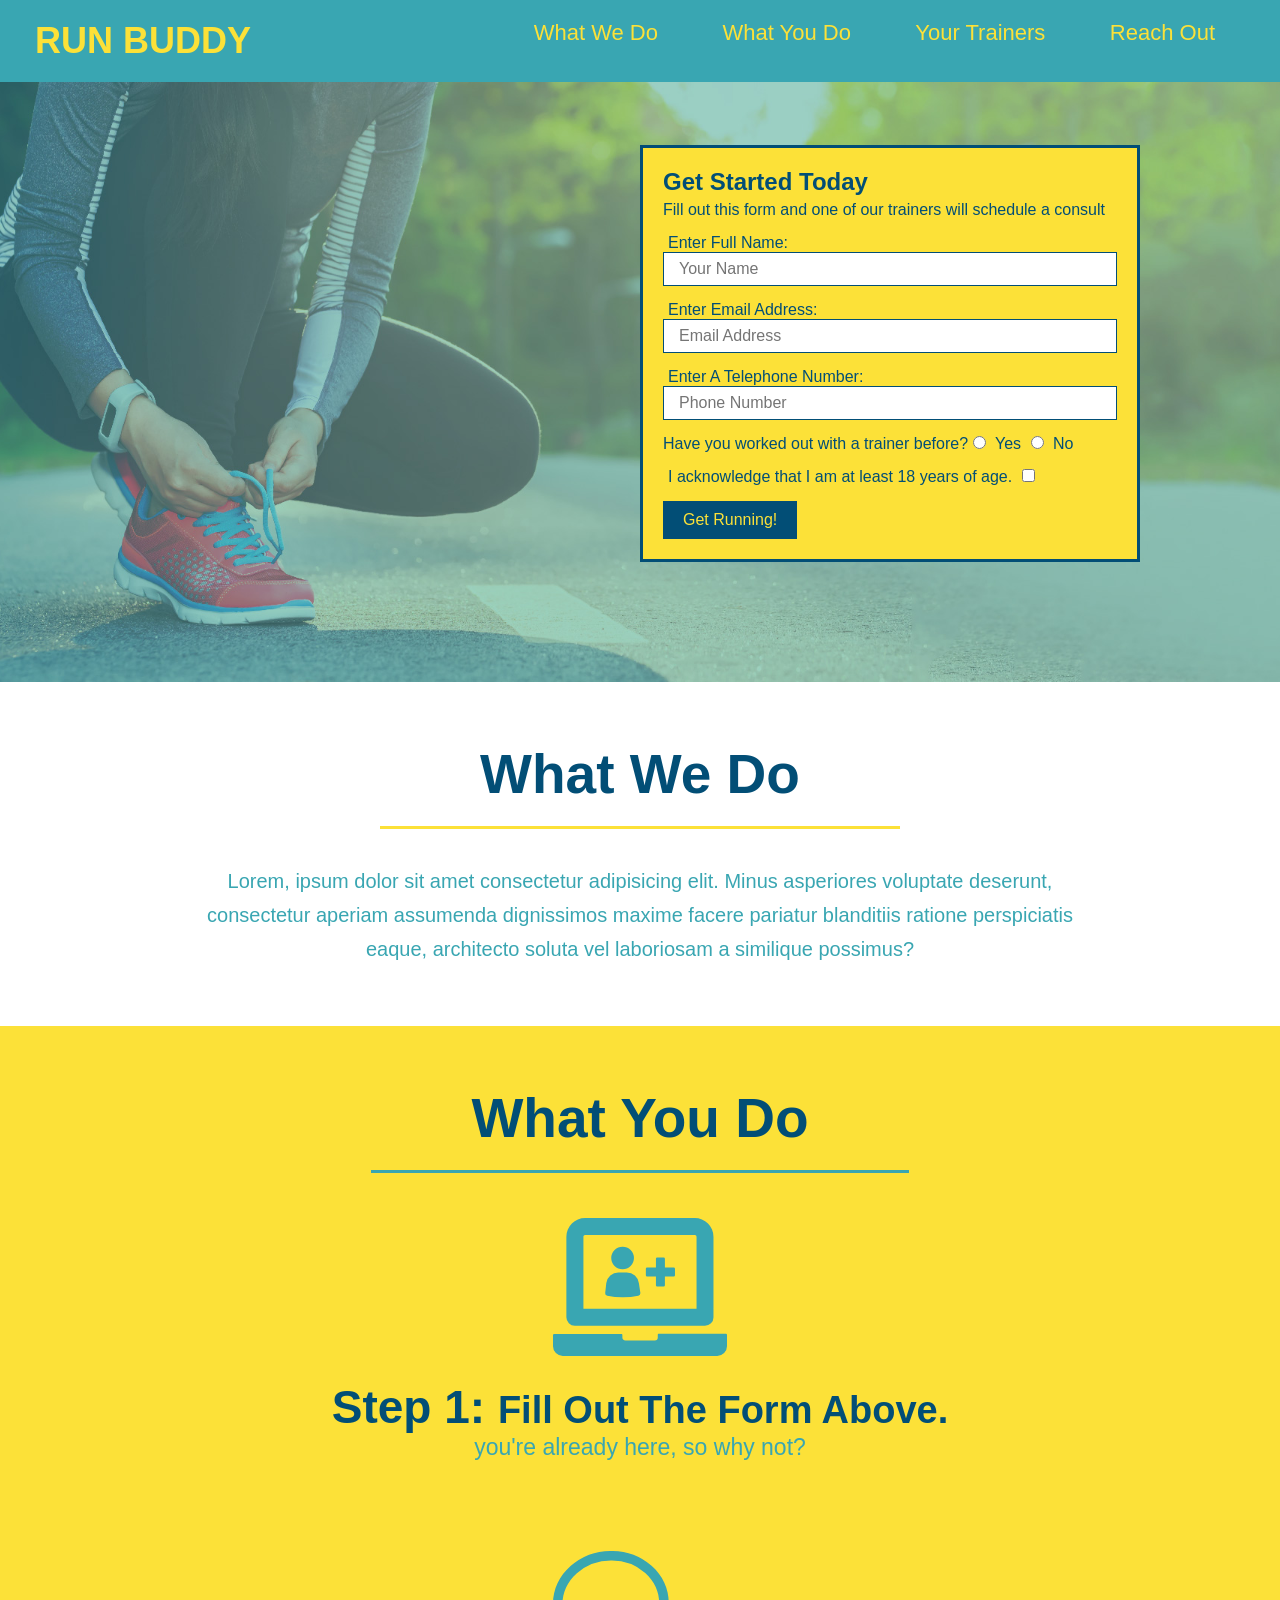
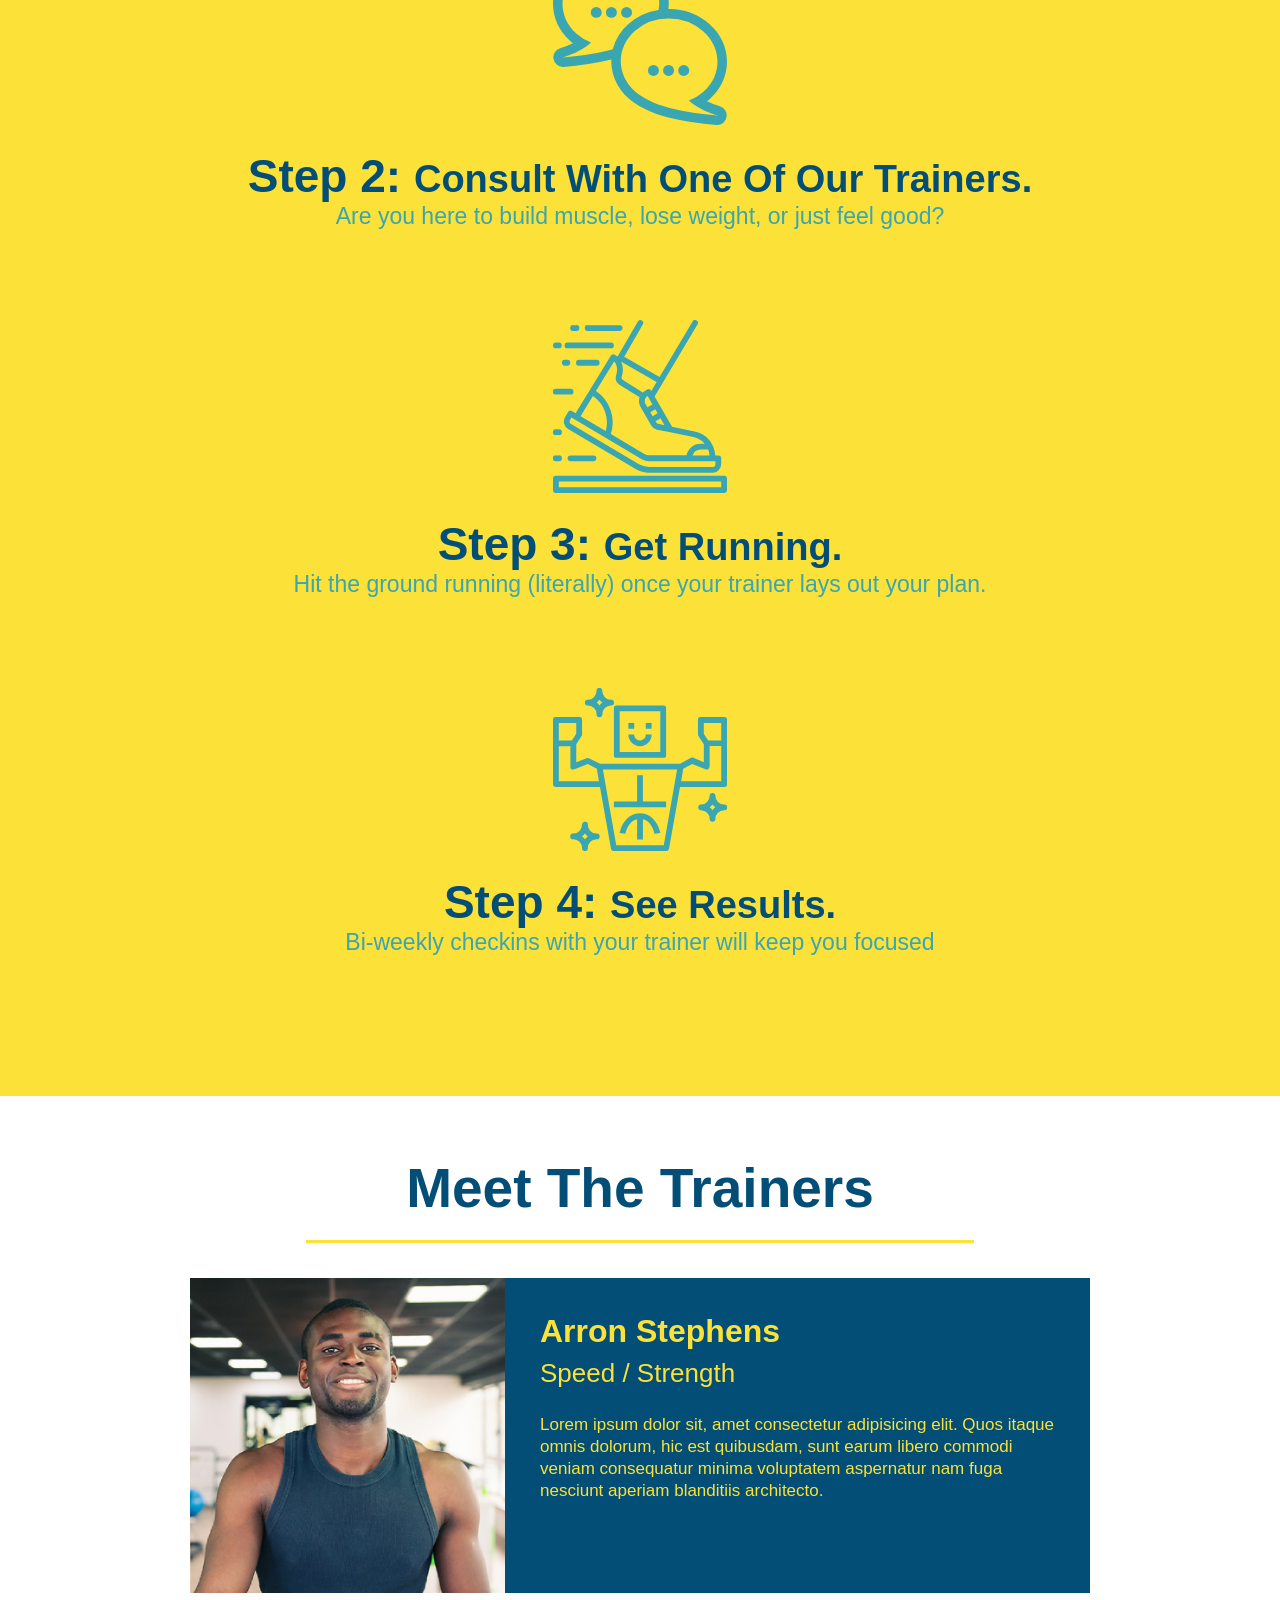
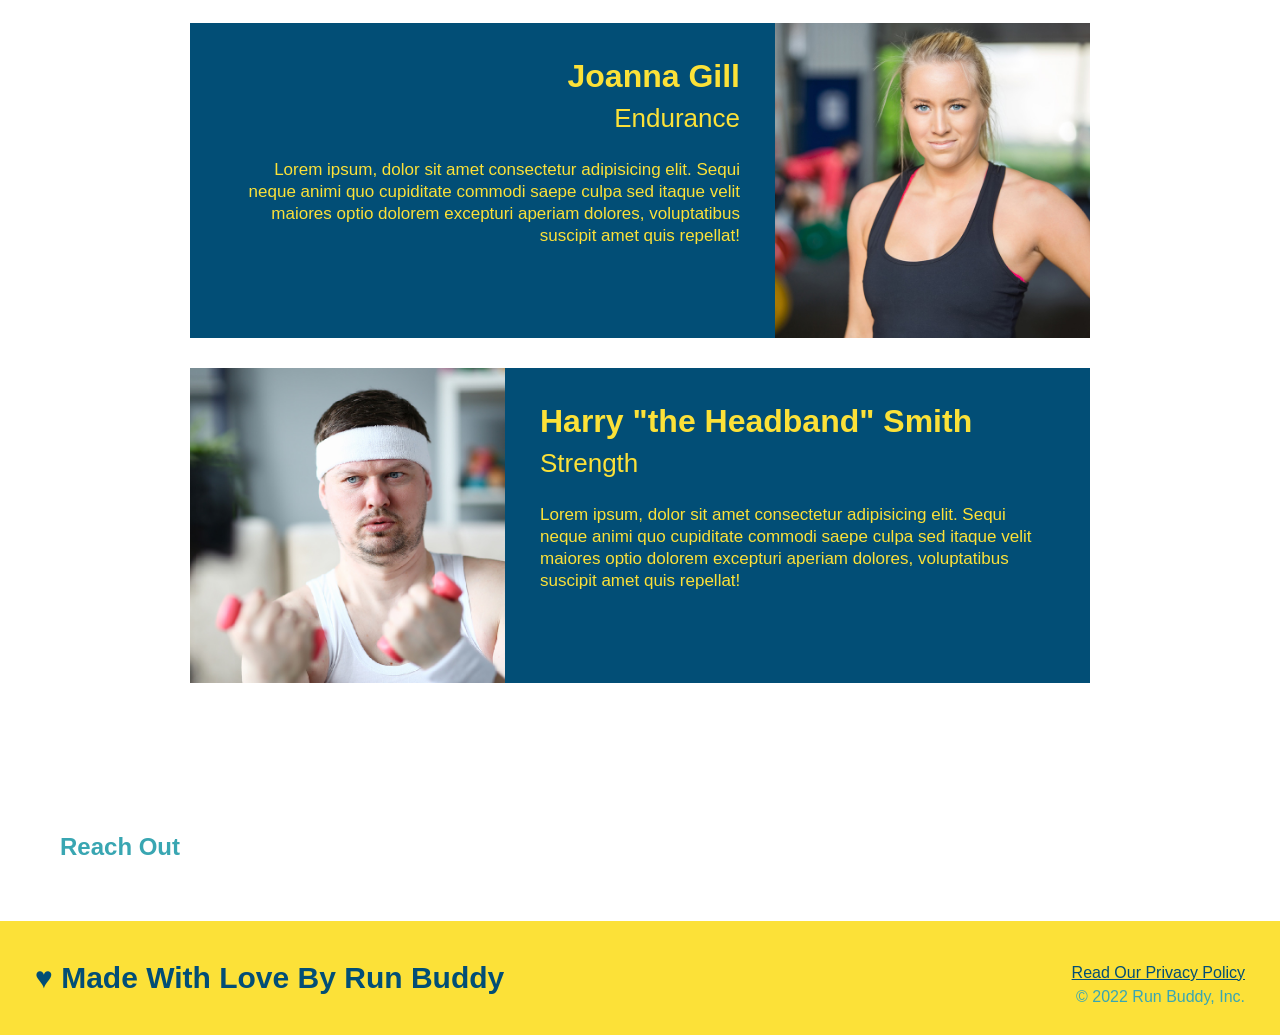
==== commit c3b26625: "trainers" ====
--- a/index.html
+++ b/index.html
@@ -110,11 +110,37 @@
 
         <article class="trainer">
             <img src="./assets/images/trainer-1.jpg" alt="Arron Stephens in his workout clothes, ready to pump iron" />
-            <div class="trainer-bio">
+            <div class="trainer-bio text-left">
                 <h3>Arron Stephens</h3>
                 <h4>Speed / Strength</h4>
                 <p>
                     Lorem ipsum dolor sit, amet consectetur adipisicing elit. Quos itaque omnis dolorum, hic est quibusdam, sunt earum libero commodi veniam consequatur minima voluptatem aspernatur nam fuga nesciunt aperiam blanditiis architecto.
+                </p>
+            </div>
+        </article>
+
+        <!-- second trainer bio -->
+        <article class="trainer">
+            <div class="trainer-bio text-right">
+                <h3>Joanna Gill</h3>
+                <h4>Endurance</h4>
+                <p>
+                    Lorem ipsum, dolor sit amet consectetur adipisicing elit. Sequi neque animi quo cupiditate commodi saepe culpa sed
+                    itaque velit maiores optio dolorem excepturi aperiam dolores, voluptatibus suscipit amet quis repellat!
+                </p>
+            </div>
+            <img src="./assets/images/trainer-2.jpg" alt="Joanna Gill cooling off after a workout" />
+        </article>
+        
+        <!-- third trainer bio -->
+        <article class="trainer">
+            <img src="./assets/images/trainer-3.jpg" alt="Harry Smith wearing a headband and lifting comically small pink weights" />
+            <div class="trainer-bio text-left">
+                <h3>Harry "the Headband" Smith</h3>
+                <h4>Strength</h4>
+                <p>
+                    Lorem ipsum, dolor sit amet consectetur adipisicing elit. Sequi neque animi quo cupiditate commodi saepe culpa sed
+                    itaque velit maiores optio dolorem excepturi aperiam dolores, voluptatibus suscipit amet quis repellat!
                 </p>
             </div>
         </article>
--- a/assets/css/style.css
+++ b/assets/css/style.css
@@ -177,4 +177,51 @@
 
 .secondary-border {
     border-color: #39a6b2;
+}
+
+.trainers {
+    text-align: center;
+}
+
+.trainer {
+    width: 900px;
+    margin: 0 auto 30px auto;
+    background: #024e76;
+    color: #fce138;
+    overflow: auto;
+}
+
+.trainer img {
+    width: 35%;
+    float: left;
+}
+
+.trainer-bio {
+    padding: 35px;
+    float: left;
+    width: 65%;
+}
+
+.text-left {
+    text-align: left;
+}
+
+.text-right {
+    text-align: right;
+}
+
+.trainer-bio h3 {
+    font-size: 32px;
+    margin-bottom: 8px;
+}
+
+.trainer-bio h4 {
+    font-weight: lighter;
+    font-size: 26px;
+    margin-bottom: 25px;
+}
+
+.trainer-bio p {
+    font-size: 17px;
+    line-height: 1.3;
 }
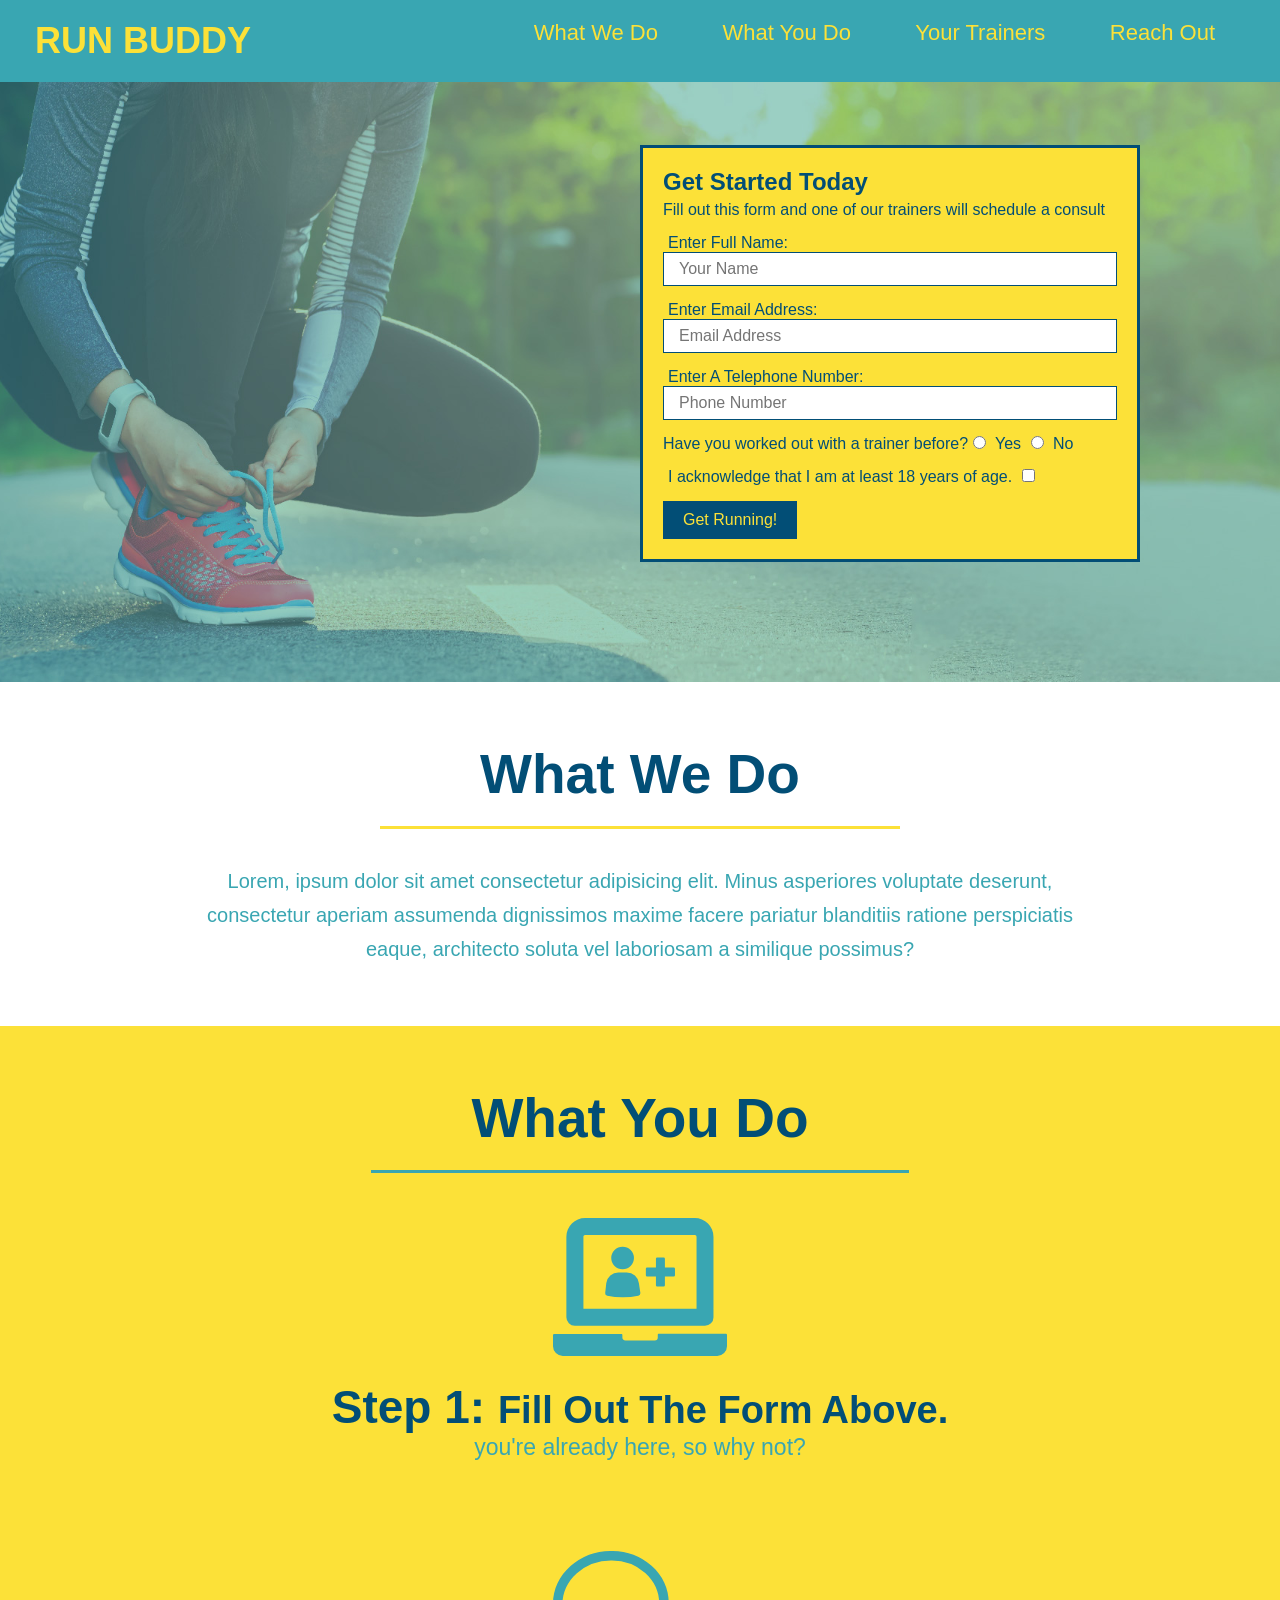
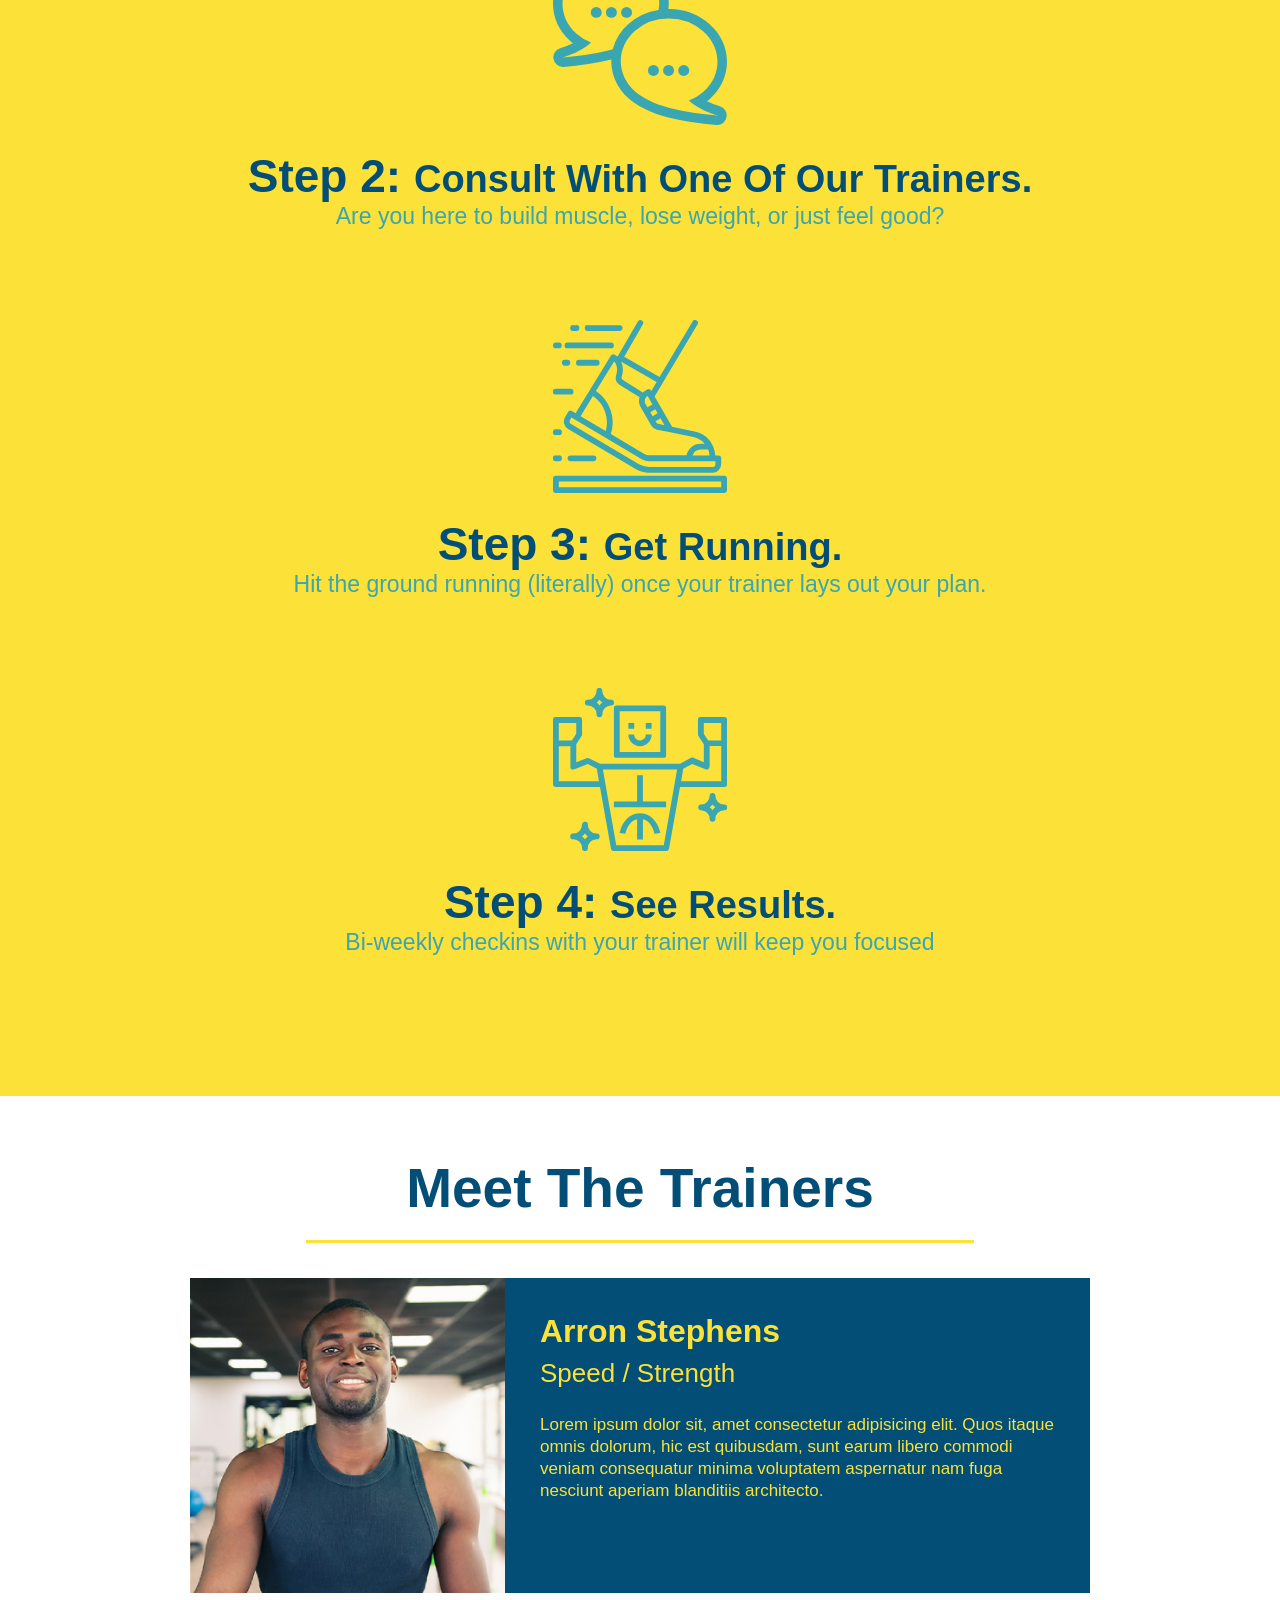
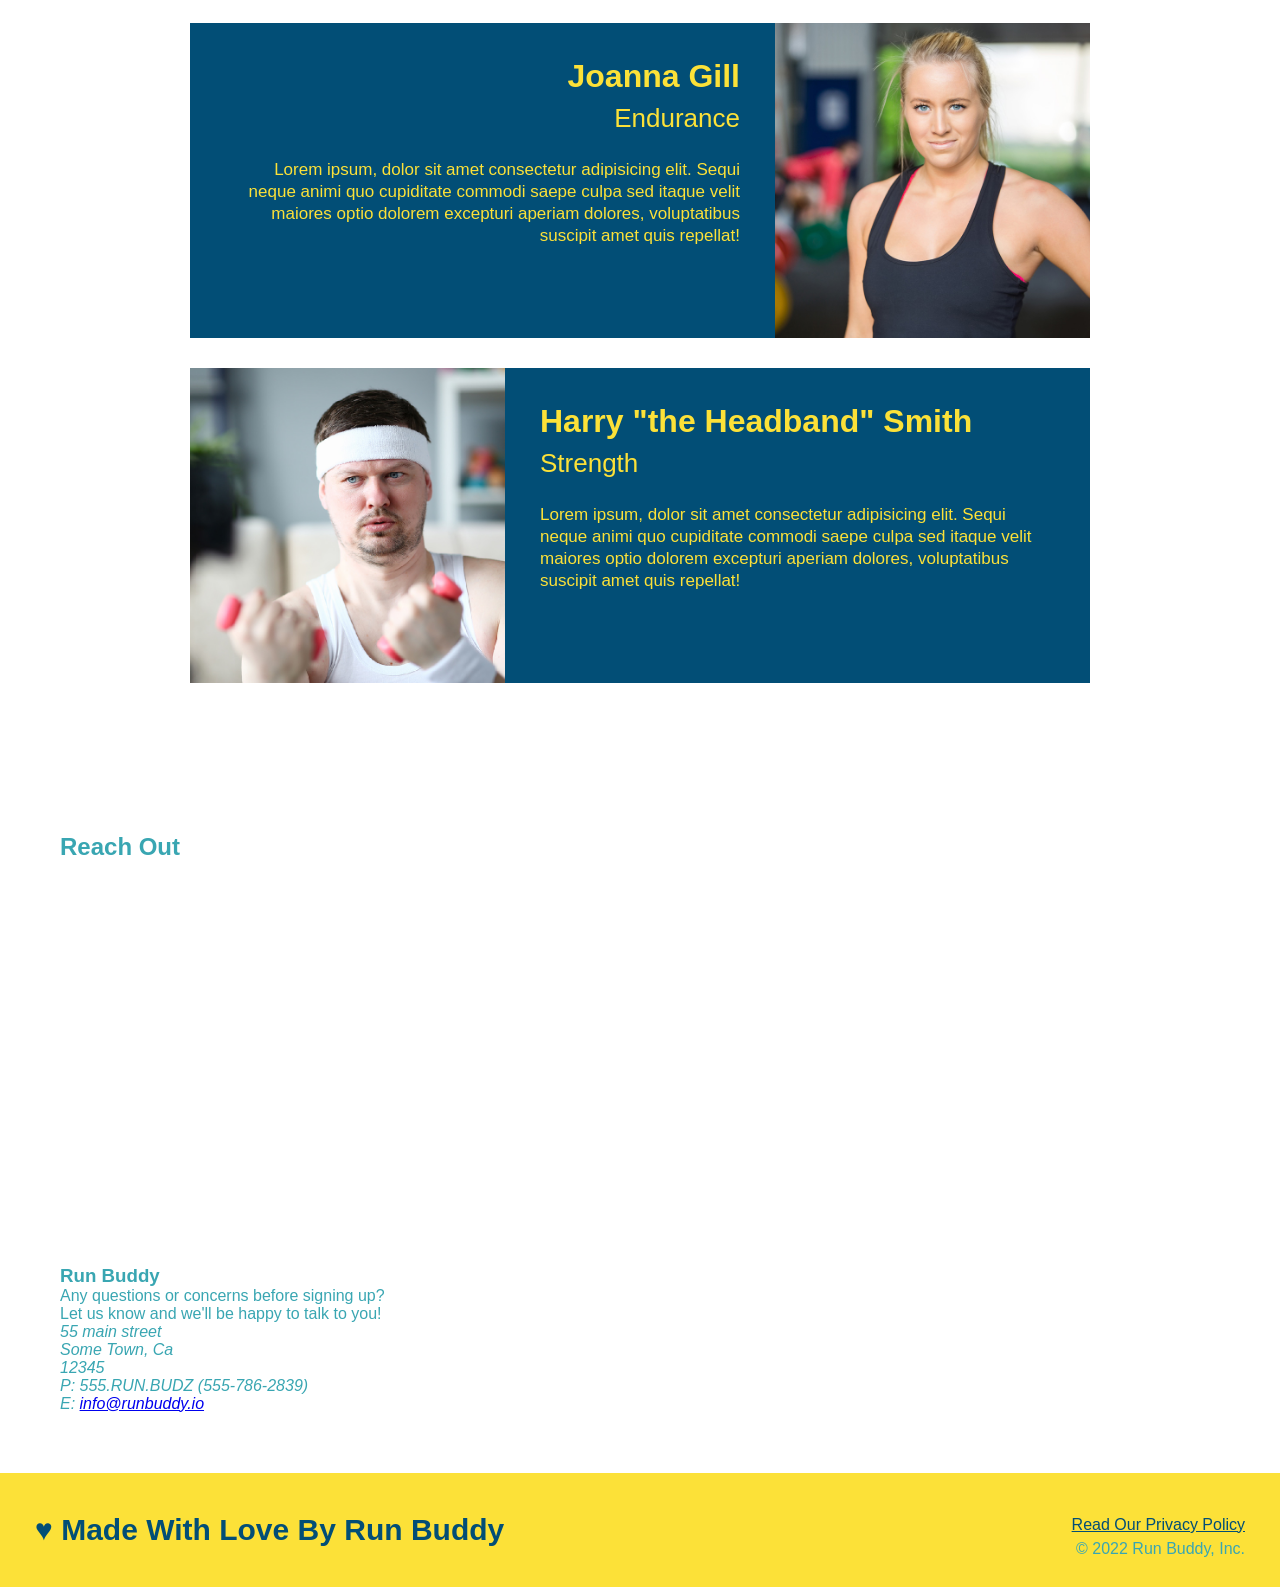
==== commit 7db137fe: "Reach out" ====
--- a/index.html
+++ b/index.html
@@ -149,6 +149,25 @@
     <!--reach out-->
     <section>
         <h2>Reach Out</h2>
+        <div class="contact-info">
+            <iframe src="https://www.google.com/maps/embed?pb=!1m18!1m12!1m3!1d3465.770770277729!2d-95.61850700128154!3d29.697424927700656!2m3!1f0!2f0!3f0!3m2!1i1024!2i768!4f13.1!3m3!1m2!1s0x8640ddbc33ed411b%3A0x8bed6127a3a74eee!2s13403%20Carvel%20Ln%2C%20Houston%2C%20TX%2077083!5e0!3m2!1sen!2sus!4v1666817323247!5m2!1sen!2sus" width="400" height="400" style="border:0;" allowfullscreen="" loading="lazy" referrerpolicy="no-referrer-when-downgrade"></iframe>
+        </div>
+
+        <div>
+            <h3>Run Buddy</h3>
+            <p>
+                Any questions or concerns before signing up?
+                <br />
+                Let us know and we'll be happy to talk to you!
+            </p>
+            <address>
+                55 main street <br />
+                Some Town, Ca <br />
+                12345 <br />
+                P: 555.RUN.BUDZ (555-786-2839) <br />
+                E: <a href="mailto:info@runbuddy.io">info@runbuddy.io</a>
+            </address>
+        </div>
     </section>
 
     <!--footer-->
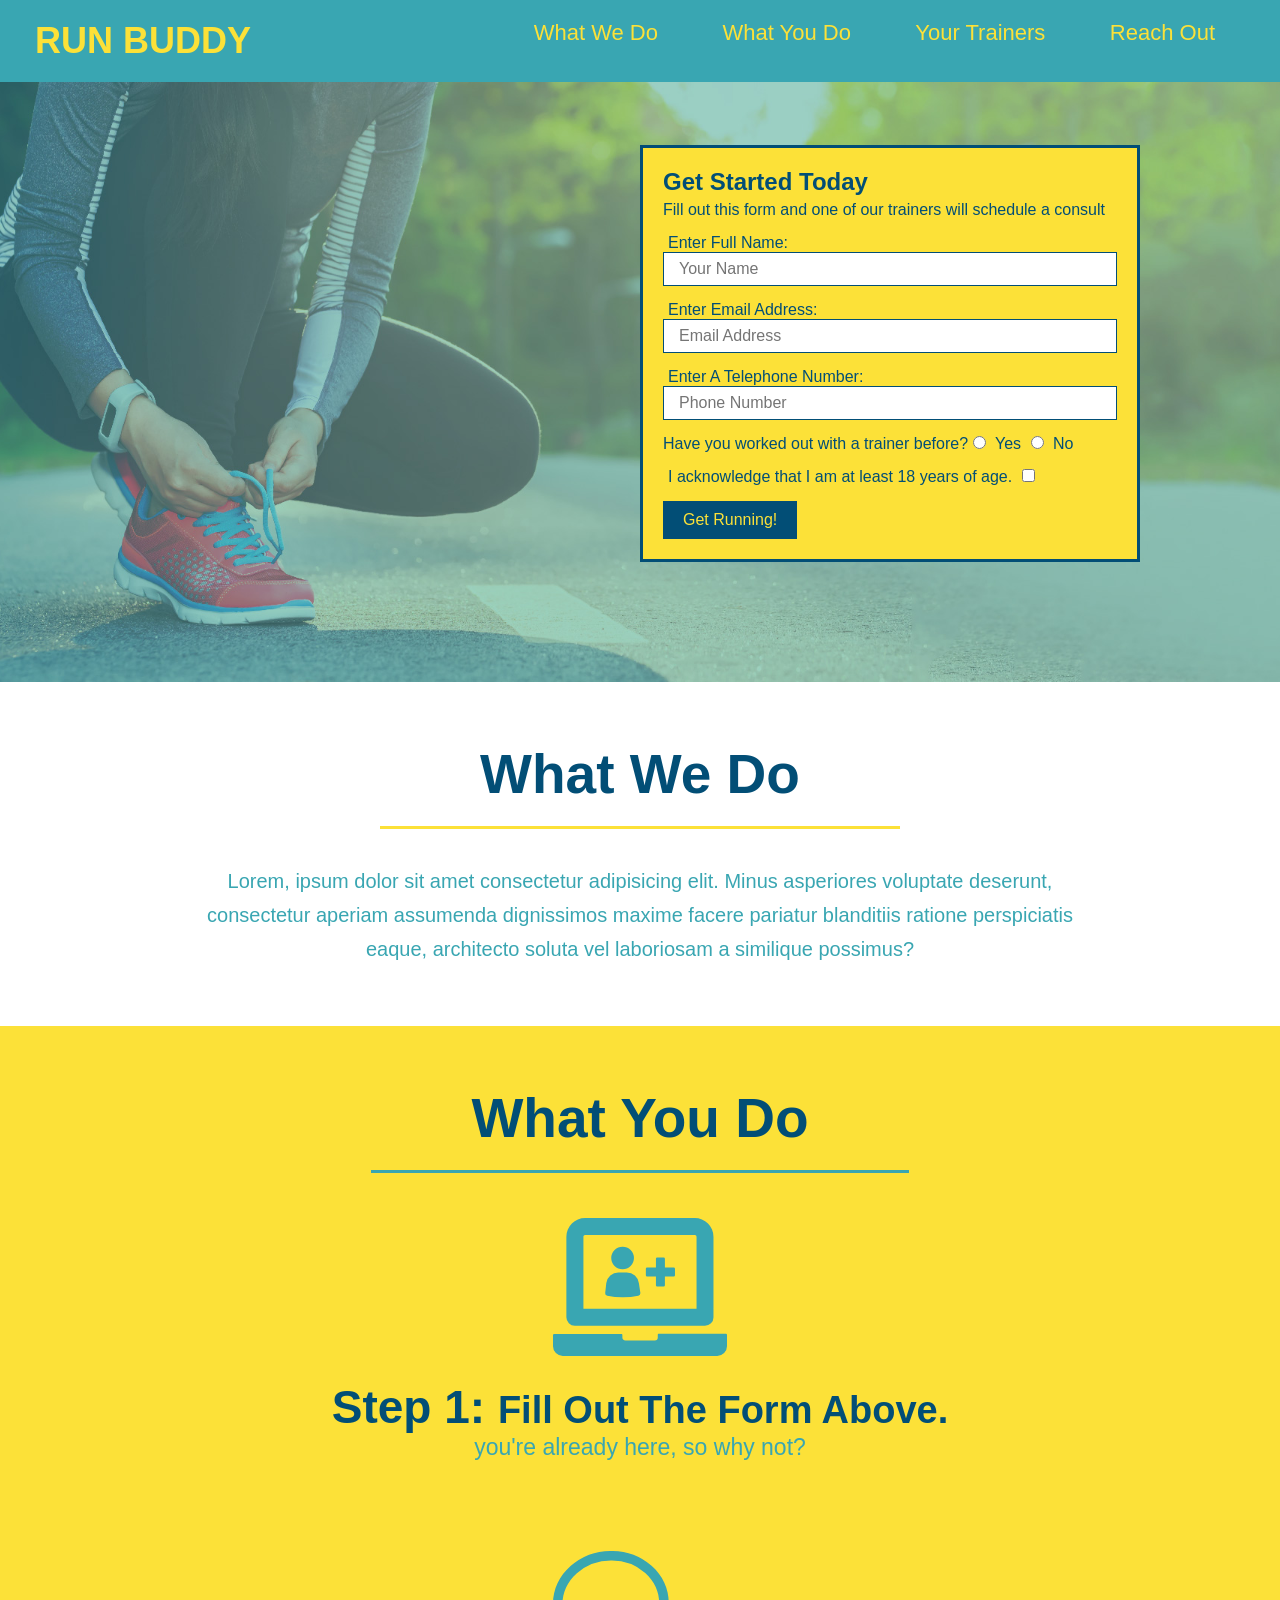
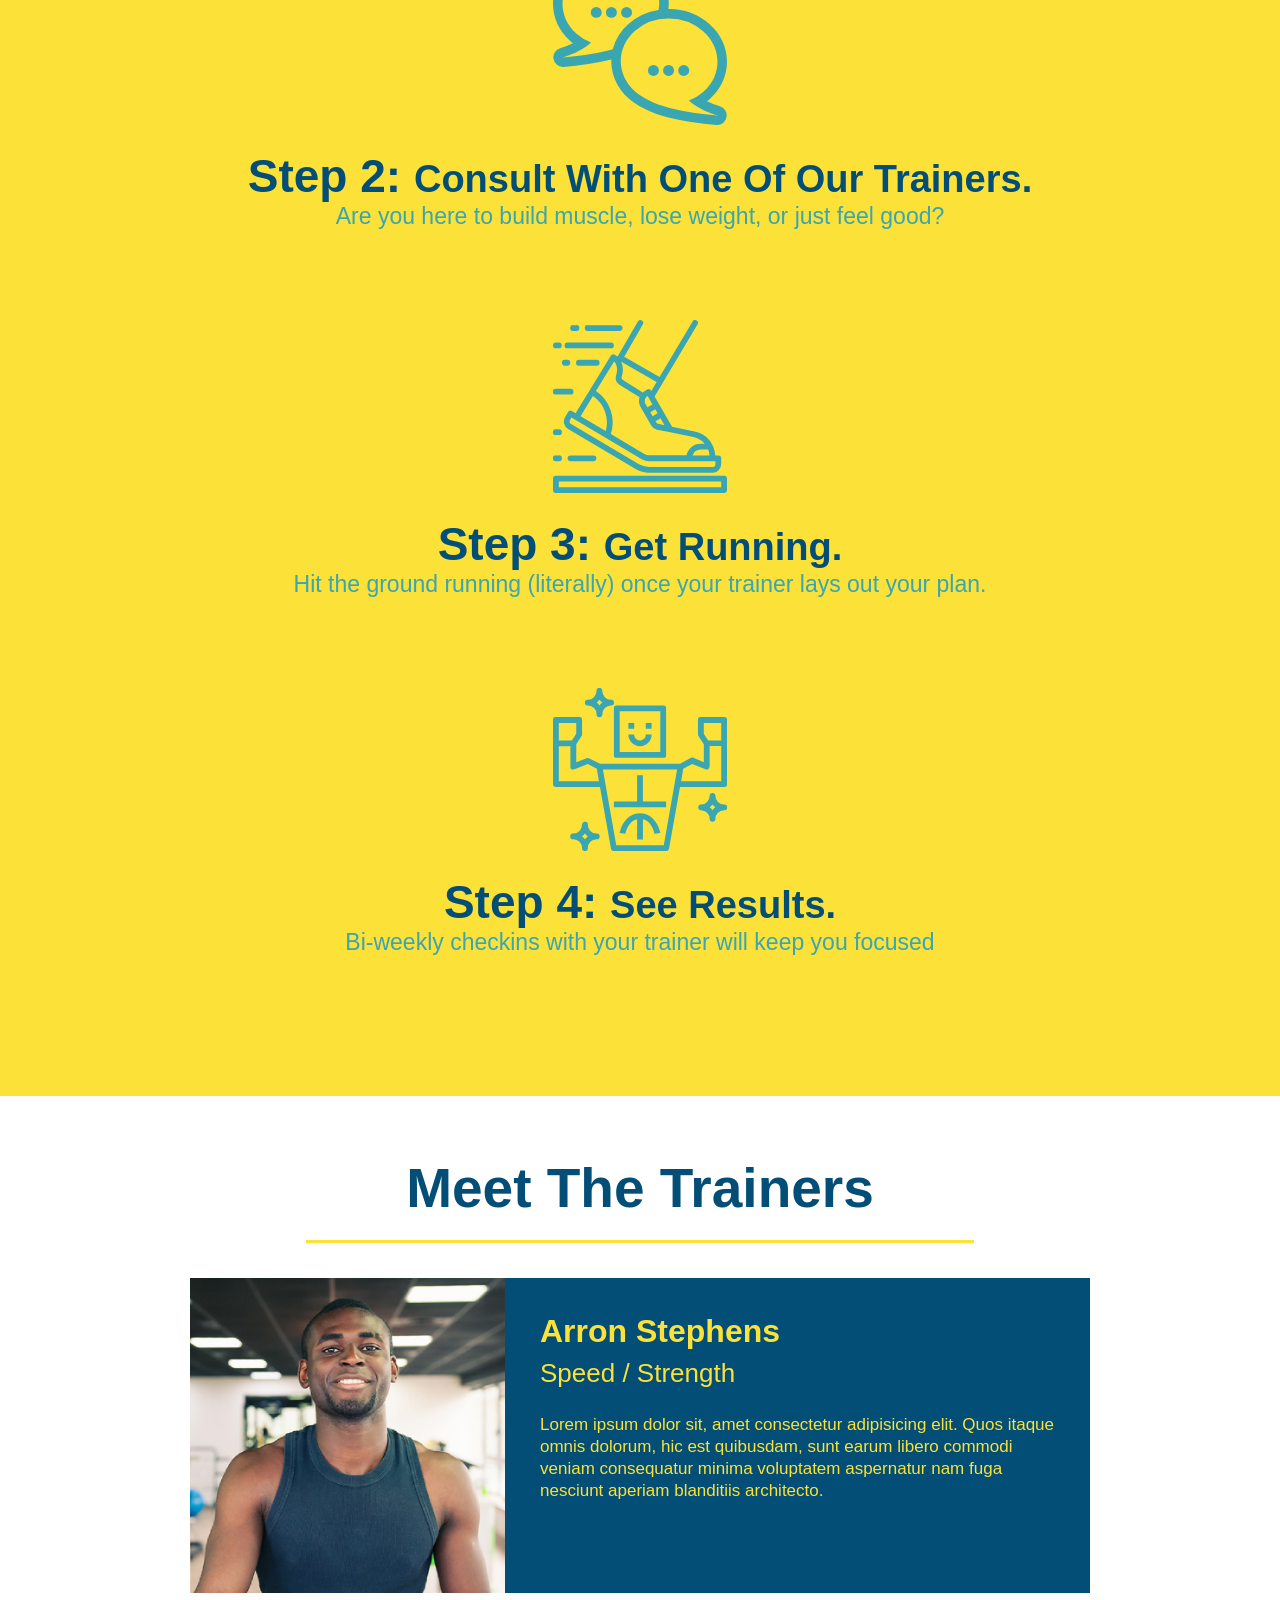
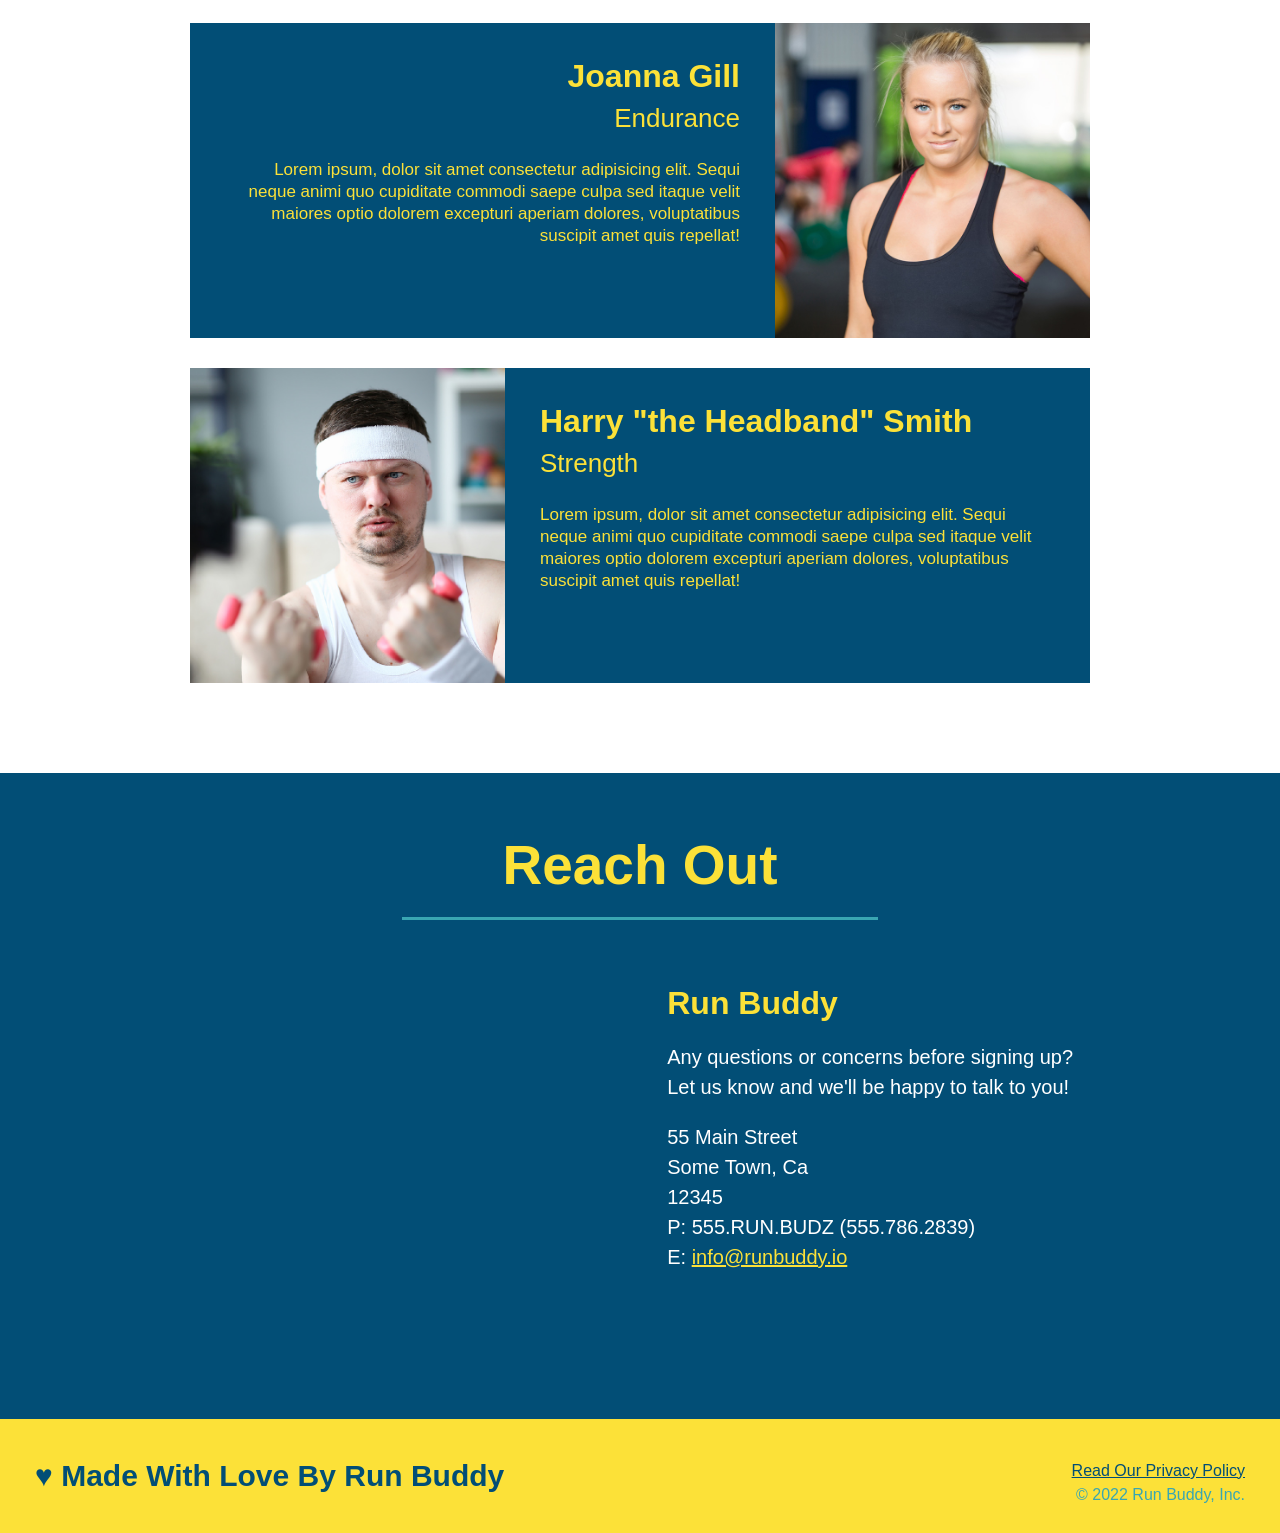
==== commit 43ed45f1: "reach out styles" ====
--- a/index.html
+++ b/index.html
@@ -147,28 +147,32 @@
     </section>
 
     <!--reach out-->
-    <section>
-        <h2>Reach Out</h2>
+    <section id="reach-out" class="contact">
+        <h2 class="section-title secondary-border">Reach Out</h2>
         <div class="contact-info">
-            <iframe src="https://www.google.com/maps/embed?pb=!1m18!1m12!1m3!1d3465.770770277729!2d-95.61850700128154!3d29.697424927700656!2m3!1f0!2f0!3f0!3m2!1i1024!2i768!4f13.1!3m3!1m2!1s0x8640ddbc33ed411b%3A0x8bed6127a3a74eee!2s13403%20Carvel%20Ln%2C%20Houston%2C%20TX%2077083!5e0!3m2!1sen!2sus!4v1666817323247!5m2!1sen!2sus" width="400" height="400" style="border:0;" allowfullscreen="" loading="lazy" referrerpolicy="no-referrer-when-downgrade"></iframe>
-        </div>
-
-        <div>
+          <iframe 
+            src="https://www.google.com/maps/embed?pb=!1m18!1m12!1m3!1d3147.1079747227936!2d-120.42364418397035!3d37.92790791110593!2m3!1f0!2f0!3f0!3m2!1i1024!2i768!4f13.1!3m3!1m2!1s0x8090c49129b6ac57%3A0xb56c7eb95a2cd8bd!2sMain%20St%2C%20California%2095327!5e0!3m2!1sen!2sus!4v1616426329495!5m2!1sen!2sus"
+            style="border:0;" 
+            allowfullscreen=""
+            loading="lazy">
+          </iframe>
+          <div>
             <h3>Run Buddy</h3>
             <p>
-                Any questions or concerns before signing up?
-                <br />
-                Let us know and we'll be happy to talk to you!
+              Any questions or concerns before signing up?
+              <br />
+              Let us know and we'll be happy to talk to you!
             </p>
             <address>
-                55 main street <br />
-                Some Town, Ca <br />
-                12345 <br />
-                P: 555.RUN.BUDZ (555-786-2839) <br />
-                E: <a href="mailto:info@runbuddy.io">info@runbuddy.io</a>
+              55 Main Street <br />
+              Some Town, Ca <br />
+              12345<br />
+              P: 555.RUN.BUDZ (555.786.2839)<br />
+              E: <a href="mailto:info@runbuddy.io">info@runbuddy.io</a>
             </address>
+          </div>
         </div>
-    </section>
+      </section>
 
     <!--footer-->
     <footer>
--- a/assets/css/style.css
+++ b/assets/css/style.css
@@ -224,4 +224,43 @@
 .trainer-bio p {
     font-size: 17px;
     line-height: 1.3;
+}
+
+.contact {
+    text-align: center;
+    background: #024e76;
+}
+
+.contact h2 {
+    color: #fce138;
+}
+
+.contact-info iframe {
+    width: 400px;
+    height: 400px;
+}
+
+.contact-info div {
+    width: 410px;
+    display: inline-block;
+    vertical-align: top;
+    text-align: left;
+    margin: 30px 0 0 60px;
+    color: white;
+}
+
+.contact-info h3 {
+    color: #fce138;
+    font-size: 32px;
+}
+
+.contact-info p, .contact-info address {
+    margin: 20px 0;
+    line-height: 1.5;
+    font-size: 20px;
+    font-style: normal;
+}
+
+.contact-info a {
+    color: #fce138;
 }
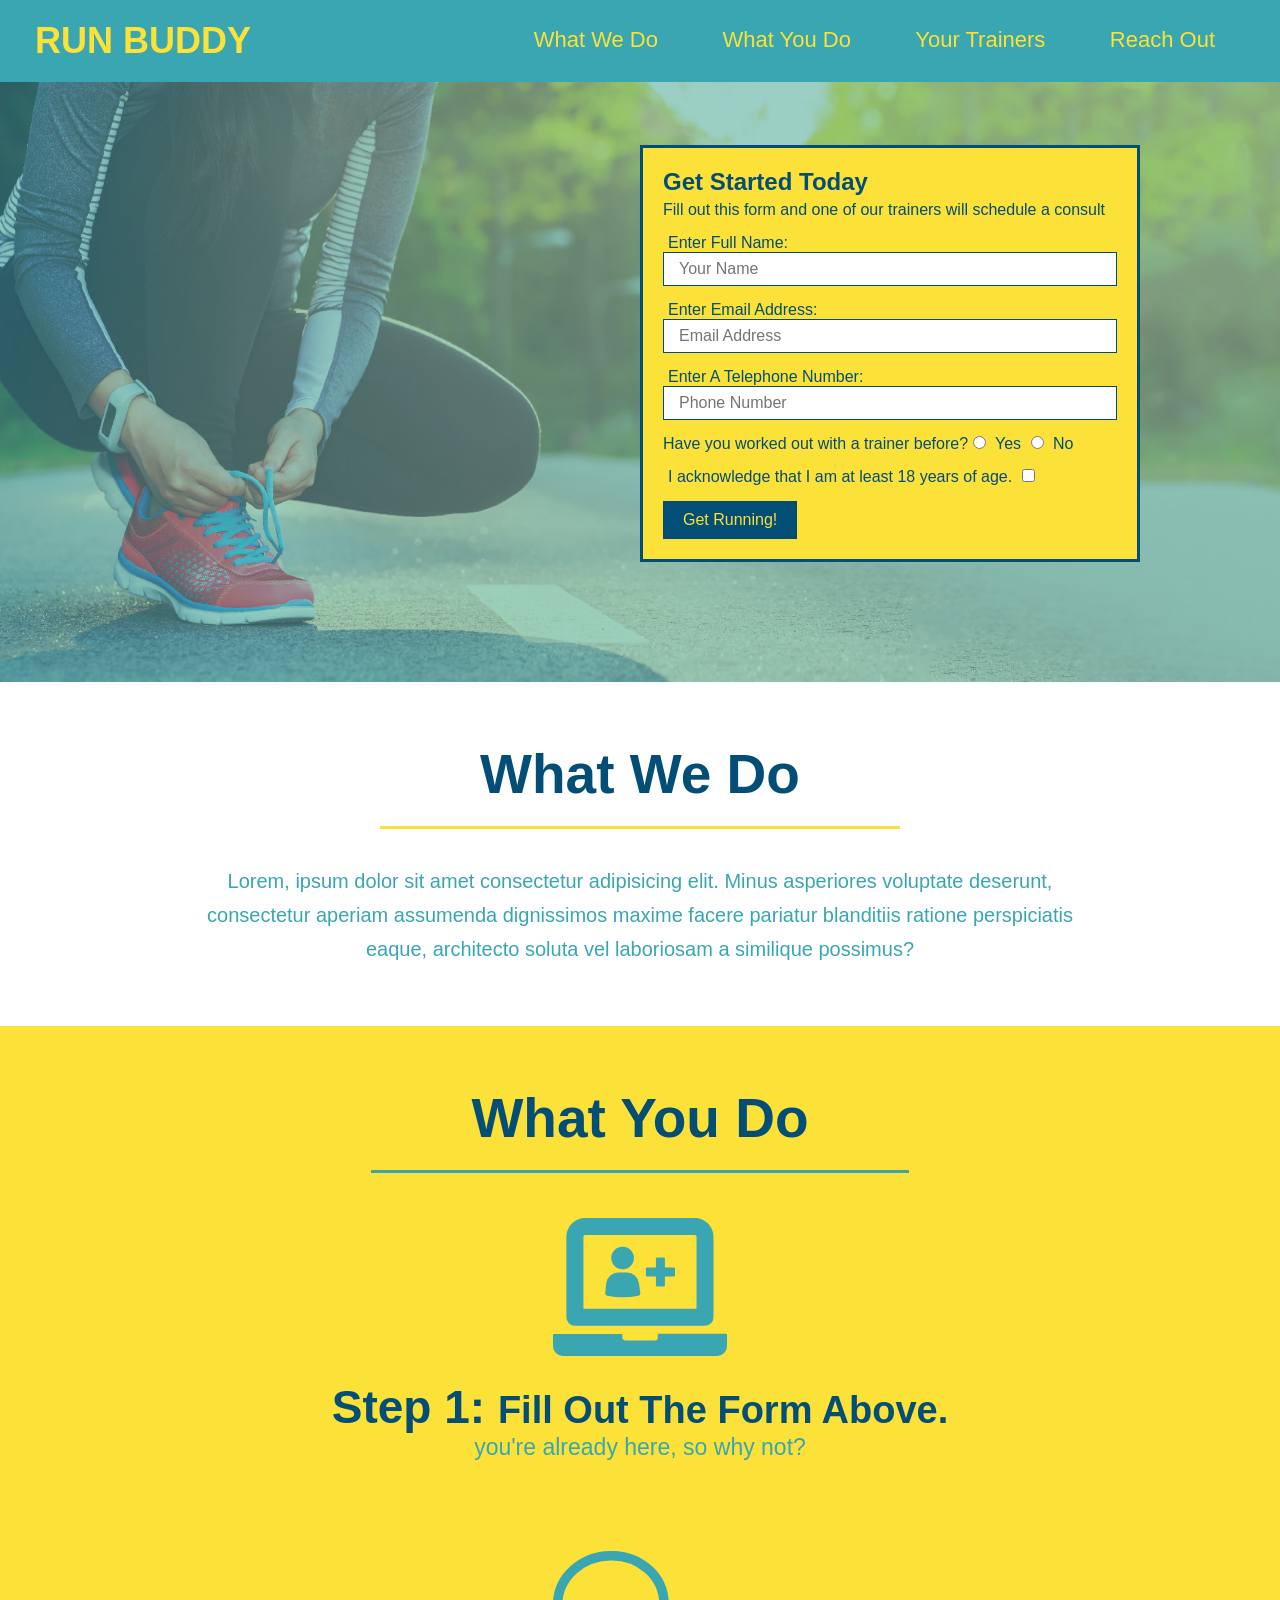
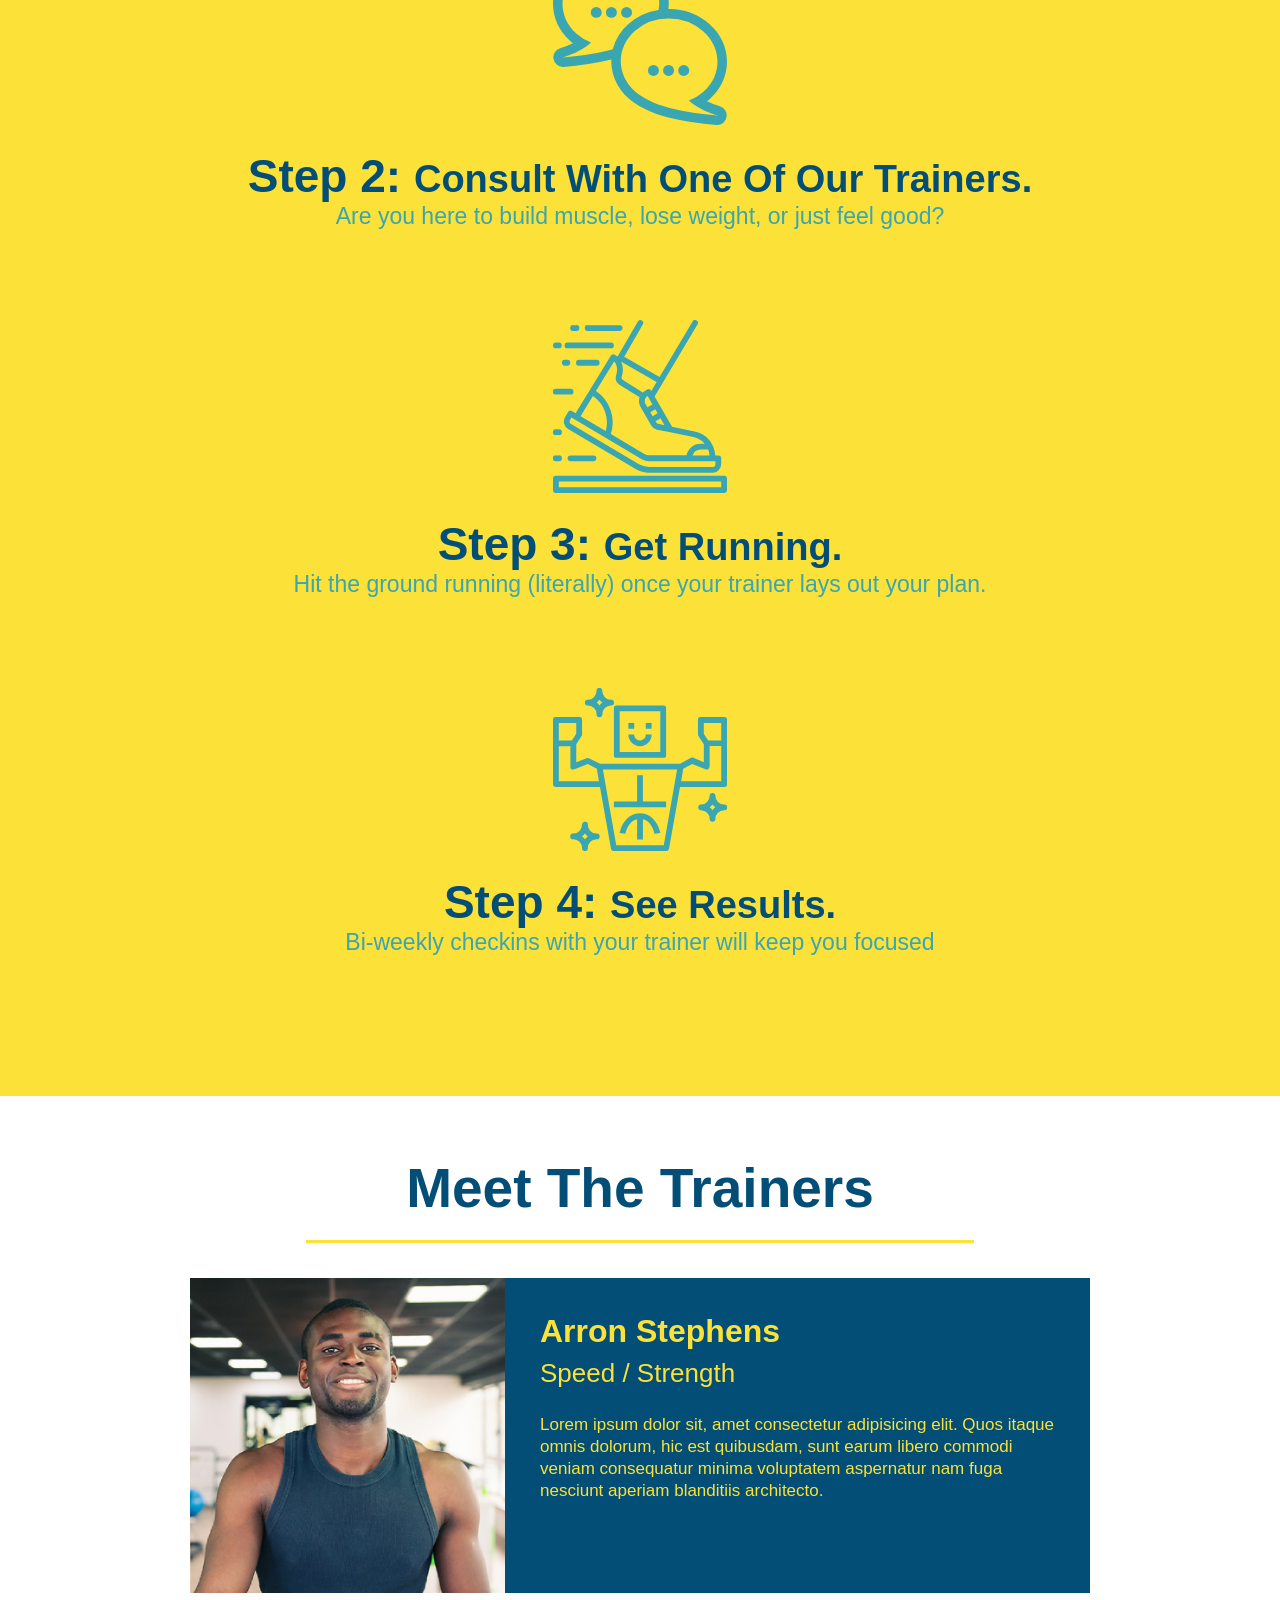
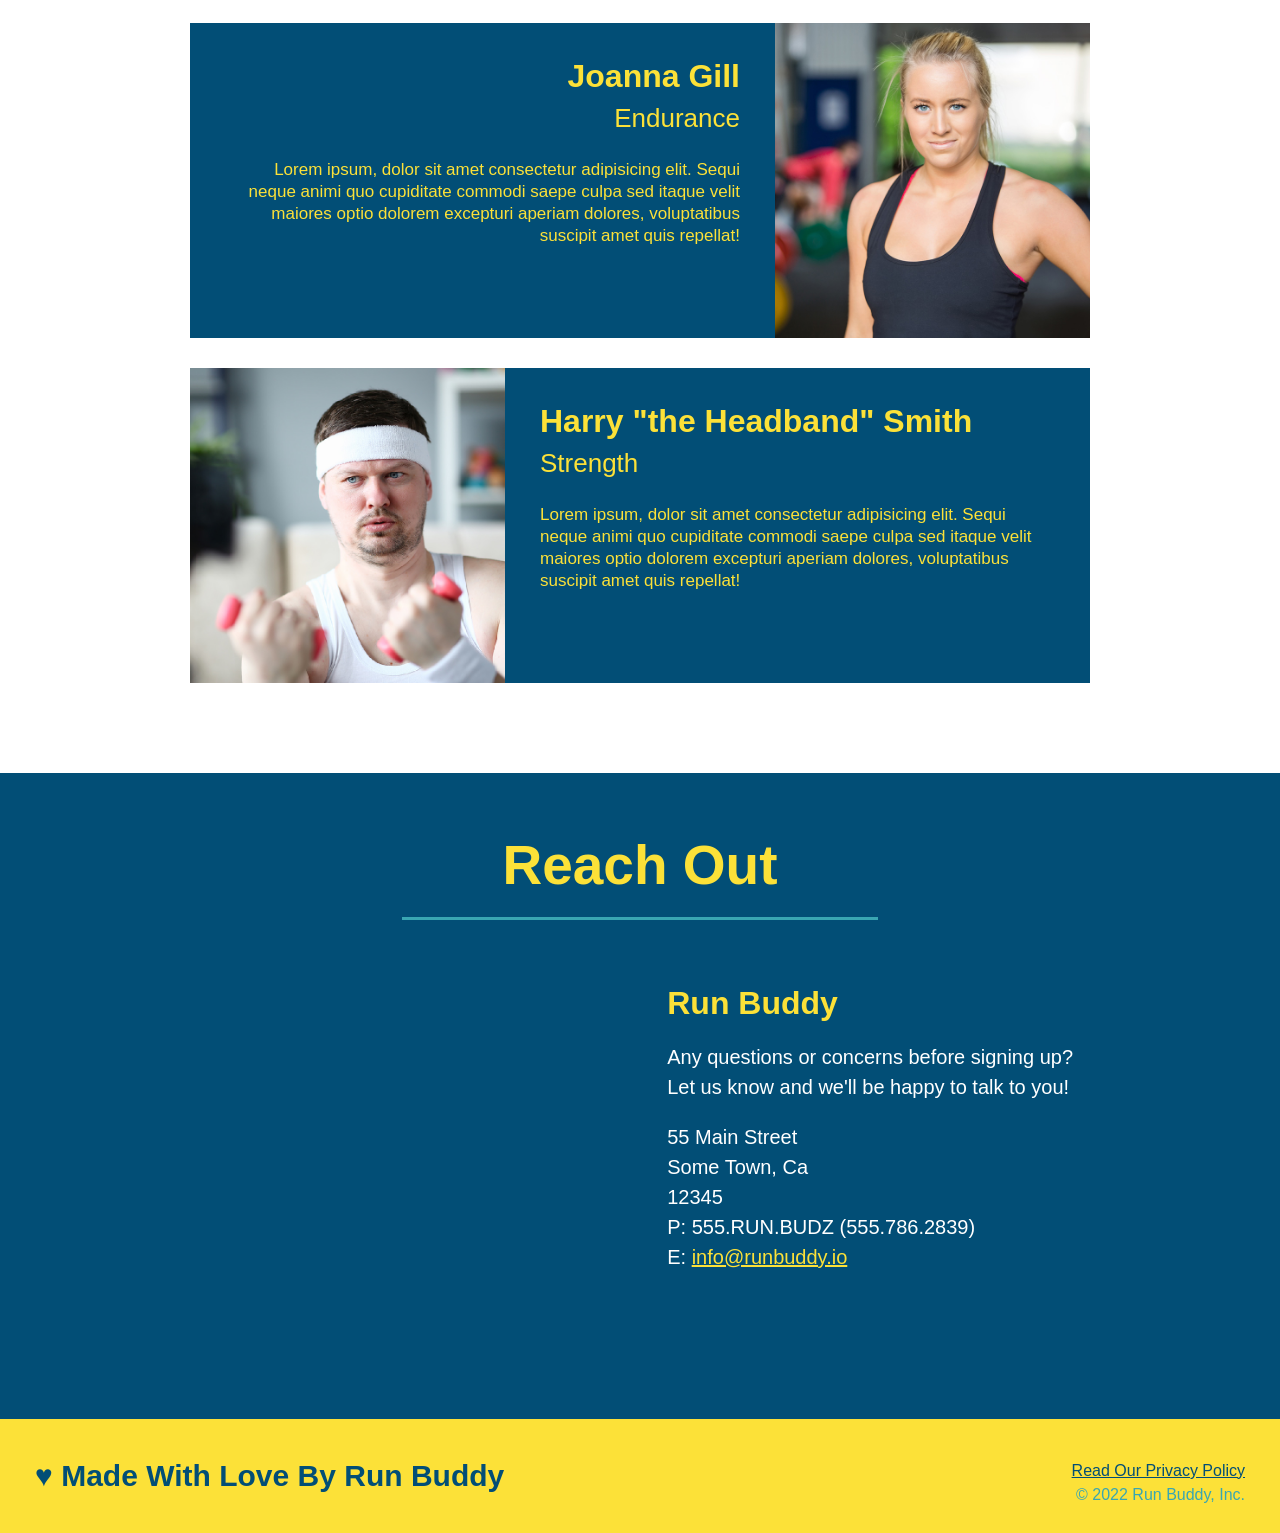
==== commit 386943e0: "final styles" ====
--- a/index.html
+++ b/index.html
@@ -178,7 +178,7 @@
     <footer>
         <h2>♥ Made With Love By Run Buddy</h2>
         <div>
-            <a href="#">Read Our Privacy Policy</a><br />
+            <a href="./privacy-policy.html">Read Our Privacy Policy</a><br />
             &copy; 2022 Run Buddy, Inc.
         </div>
     </footer>
--- a/assets/css/style.css
+++ b/assets/css/style.css
@@ -2,104 +2,104 @@
     margin: 0;
     padding: 0;
     box-sizing: border-box;
-}
-
-body {
-    font-family: Arial, Helvetica, sans-serif;
+  }
+  
+  body {
+    /* more on this crazy alphanumerical value in a minute! */
     color: #39a6b2;
-}
-
-/*apply styles to the header*/
-header {
+    font-family: Helvetica, Arial, sans-serif;
+  }
+  
+  /* apply styles to <header> */
+  header {
     padding: 20px 35px;
     background-color: #39a6b2;
-}
-
-header h1 {
+  }
+  
+  header h1 {
     font-weight: bold;
     font-size: 36px;
     color: #fce138;
     margin: 0;
     display: inline;
-}
-
-header a {
-    color: #fce138;
+  }
+  header a {
     text-decoration: none;
-}
-
-header nav {
+    color: #fce138;
+  }
+  
+  header nav {
     float: right;
-    margin: 7x 0;
-}
-
-header nav ul li {
+    margin: 7px 0;
+  }
+  
+  header nav ul li {
     display: inline;
-}
-
-header nav ul li a {
+  }
+  
+  header nav ul li a {
     margin: 0 30px;
     font-weight: lighter;
     font-size: 22px;
-}
-
-footer {
+  }
+  
+  footer {
     background: #fce138;
     width: 100%;
     padding: 40px 35px;
-}
-
-footer h2 {
+  }
+  
+  footer h2 {
     display: inline;
     color: #024e76;
     font-size: 30px;
     margin: 0;
-}
-
-footer div {
+  }
+  
+  footer div {
     float: right;
     line-height: 1.5;
     text-align: right;
-}
-
-footer a {
-    color: #024e76;
-}
-
-section {
+  }
+  
+  footer a {
+    color: #024e76;
+  }
+  
+  section {
     padding: 60px;
-}
-
-/*hero styles*/
-.hero {
-    background-image: url("../images/hero-bg.jpg");
+  }
+  
+  /* Hero Style Start */
+  .hero {
+    background-image: url('../images/hero-bg.jpg');
     height: 600px;
     background-size: cover;
     background-position: center;
     position: relative;
-}
-
-.hero-form {
+  }
+  /* Hero Style End */
+  
+  .hero-form {
     border: 3px solid #024e76;
-    color: #024e76;
     background-color: #fce138;
     padding: 20px;
     width: 500px;
+    color: #024e76;
     position: absolute;
     bottom: 120px;
     right: 140px;
-}
-
-.hero-form h3 {
+  }
+  
+  .hero-form h3 {
     font-size: 24px;
     margin: 0;
-}
-
-.hero-form p {
+  }
+  .hero-form p {
     margin: 5px 0 15px 0;
-}
-
-.form-input {
+  }
+  
+  .form-input {
     border: 1px solid #024e76;
     display: block;
     padding: 7px 15px;
@@ -107,160 +107,164 @@
     color: #024e76;
     width: 100%;
     margin-bottom: 15px;
-}
-
-.hero-form label {
+  }
+  
+  .hero-form label {
     margin: 0 5px;
-}
-
-.hero-form button {
+  }
+  
+  .hero-form button {
     color: #fce138;
     background-color: #024e76;
     border: none;
     padding: 10px 20px;
     font-size: 16px;
-}
-
-.intro {
-    text-align: center;
-}
-
-.intro p {
+  }
+  
+  .intro {
+    text-align: center;
+  }
+  
+  .intro p {
     line-height: 1.7;
     color: #39a6b2;
     width: 80%;
     font-size: 20px;
     margin: 0 auto;
-}
-
-.steps {
+  }
+  
+  .steps {
     text-align: center;
     background: #fce138;
-}
-
-.steps div {
+  }
+  
+  .steps div {
     margin-bottom: 80px;
-}
-
-.steps img {
+  }
+  
+  .steps img {
     width: 15%;
     margin: 10px 0;
-}
-
-.steps h3 {
+  }
+  
+  .steps h3 {
     color: #024e76;
     font-size: 46px;
     margin-top: 10px;
-}
-
-.steps p {
+  }
+  
+  .steps p {
     color: #39a6b2;
     font-size: 23px;
-}
-
-.steps span {
+  }
+  
+  .steps span {
     font-size: 38px;
-}
-
-.section-title {
+  }
+  
+  .section-title {
     font-size: 55px;
     color: #024e76;
     margin-bottom: 35px;
     padding: 0 100px 20px 100px;
+    display: inline-block;
     border-bottom: 3px solid;
-    display: inline-block;
-}
-
-.primary-border {
+  }
+  
+  .primary-border {
     border-color: #fce138;
-}
-
-.secondary-border {
+  }
+  
+  .secondary-border {
     border-color: #39a6b2;
-}
-
-.trainers {
-    text-align: center;
-}
-
-.trainer {
+  }
+  
+  .trainers {
+    text-align: center;
+  }
+  
+  .trainer {
     width: 900px;
     margin: 0 auto 30px auto;
     background: #024e76;
     color: #fce138;
     overflow: auto;
-}
-
-.trainer img {
+  }
+  
+  .trainer img {
     width: 35%;
     float: left;
-}
-
-.trainer-bio {
+  }
+  
+  .trainer-bio {
     padding: 35px;
     float: left;
     width: 65%;
-}
-
-.text-left {
-    text-align: left;
-}
-
-.text-right {
-    text-align: right;
-}
-
-.trainer-bio h3 {
+  }
+  
+  .trainer-bio h3 {
     font-size: 32px;
     margin-bottom: 8px;
-}
-
-.trainer-bio h4 {
+  }
+  
+  .trainer-bio h4 {
     font-weight: lighter;
     font-size: 26px;
     margin-bottom: 25px;
-}
-
-.trainer-bio p {
+  }
+  
+  .trainer-bio p {
     font-size: 17px;
     line-height: 1.3;
-}
-
-.contact {
+  }
+  
+  .text-left {
+    text-align: left;
+  }
+  
+  .text-right {
+    text-align: right;
+  }
+  
+  /* REACH OUT STYLES START */
+  .contact {
     text-align: center;
     background: #024e76;
-}
-
-.contact h2 {
-    color: #fce138;
-}
-
-.contact-info iframe {
+  }
+  
+  .contact h2 {
+    color: #fce138;
+  }
+  
+  .contact-info iframe {
     width: 400px;
     height: 400px;
-}
-
-.contact-info div {
+  }
+  
+  .contact-info div {
     width: 410px;
     display: inline-block;
     vertical-align: top;
     text-align: left;
     margin: 30px 0 0 60px;
     color: white;
-}
-
-.contact-info h3 {
+  }
+  
+  .contact-info h3 {
     color: #fce138;
     font-size: 32px;
-}
-
-.contact-info p, .contact-info address {
+  }
+  
+  .contact-info p,
+  .contact-info address {
     margin: 20px 0;
     line-height: 1.5;
     font-size: 20px;
     font-style: normal;
-}
-
-.contact-info a {
-    color: #fce138;
-}+  }
+  
+  .contact-info a {
+    color: #fce138;
+  }
+  
+  /* REACH OUT STYLES END */
